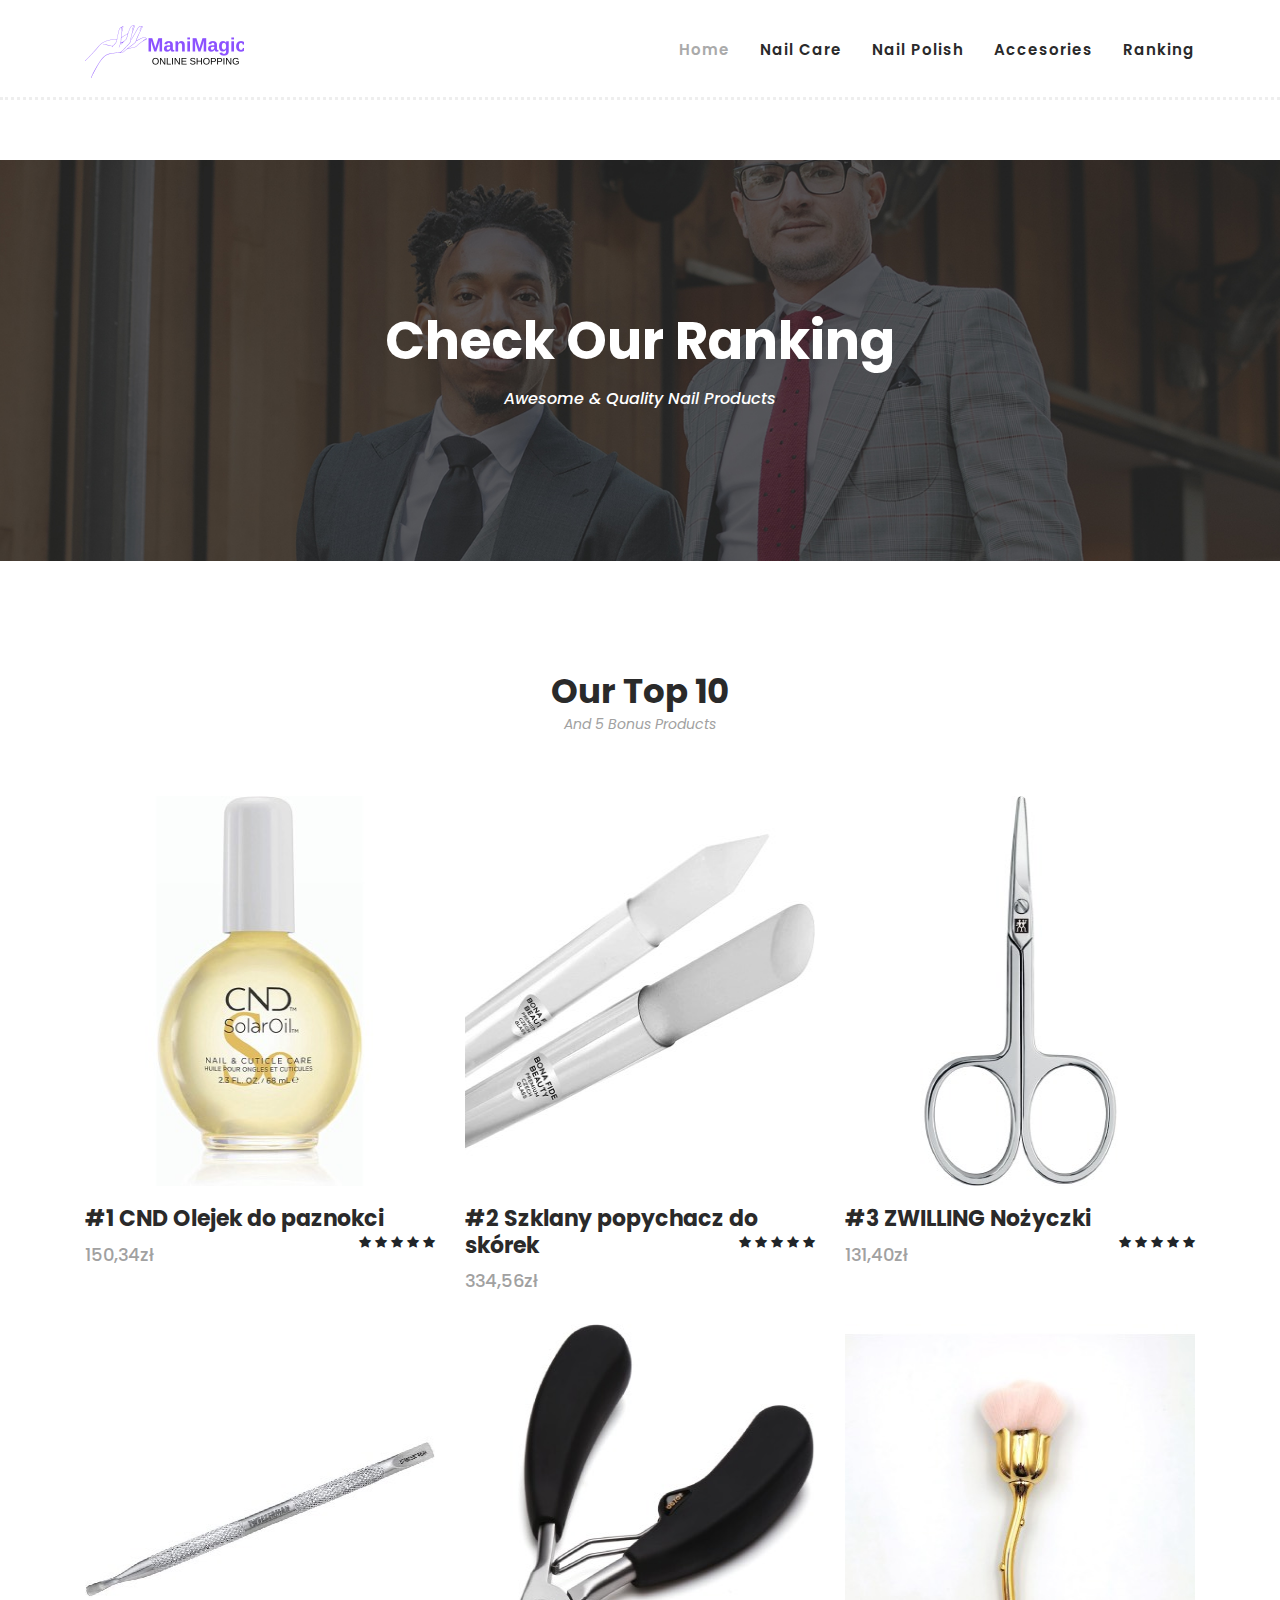
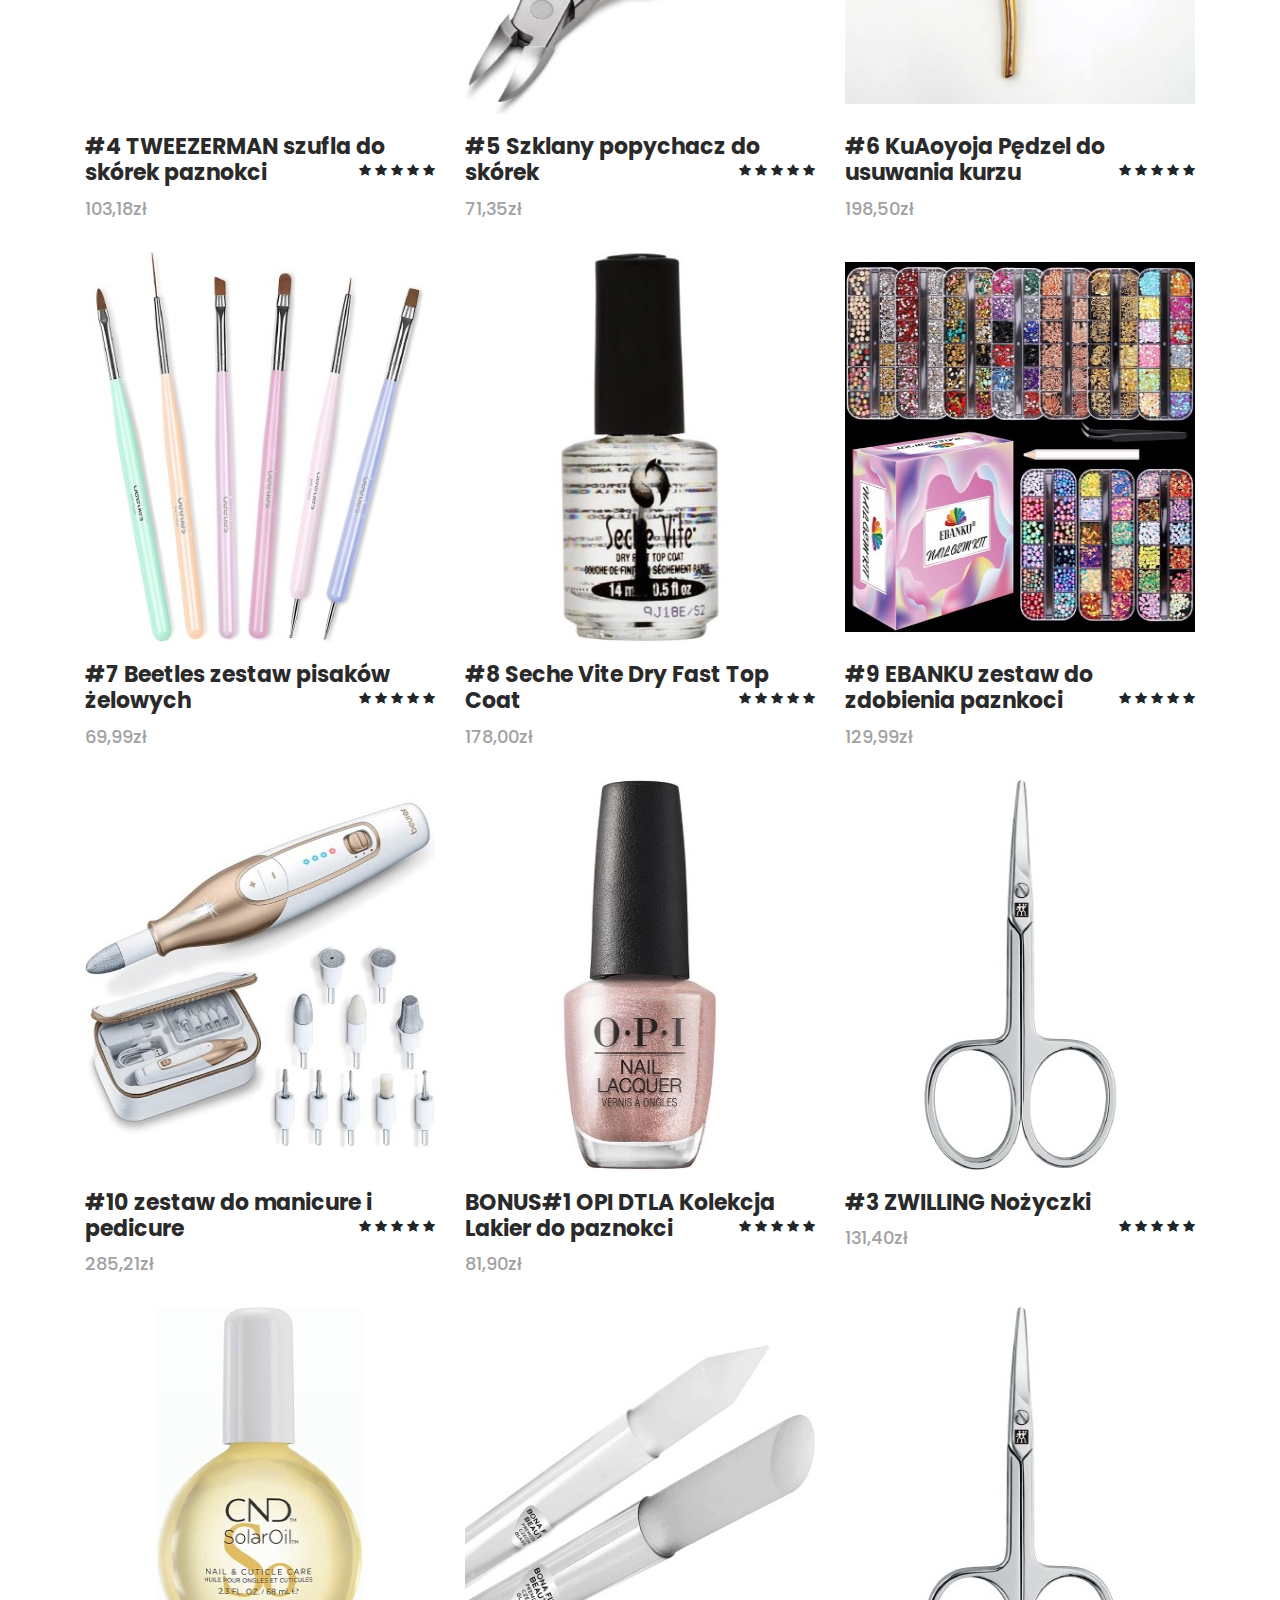
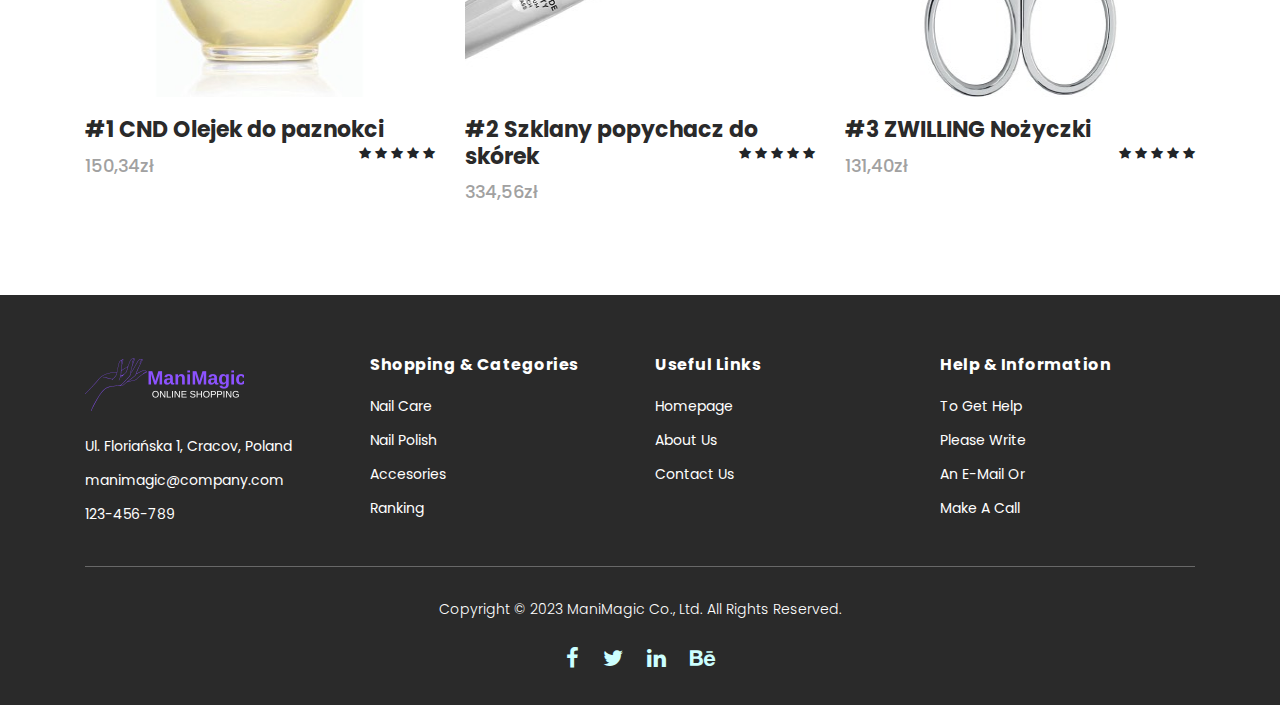
==== strona2/products.html @ 44873905 "stronka" ====
<!DOCTYPE html>
<html lang="en">

  <head>

    <meta charset="utf-8">
    <meta name="viewport" content="width=device-width, initial-scale=1, shrink-to-fit=no">
    <meta name="description" content="">
    <meta name="author" content="">
    <link href="https://fonts.googleapis.com/css?family=Poppins:100,200,300,400,500,600,700,800,900&display=swap" rel="stylesheet">

    <title>Hexashop - Product Listing Page</title>


    <!-- Additional CSS Files -->
    <link rel="stylesheet" type="text/css" href="assets/css/bootstrap.min.css">

    <link rel="stylesheet" type="text/css" href="assets/css/font-awesome.css">

    <link rel="stylesheet" href="assets/css/templatemo-hexashop.css">

    <link rel="stylesheet" href="assets/css/owl-carousel.css">

    <link rel="stylesheet" href="assets/css/lightbox.css">
<!--

TemplateMo 571 Hexashop

https://templatemo.com/tm-571-hexashop

-->
    </head>
    
    <body>
    
    <!-- ***** Preloader Start ***** -->
    <div id="preloader">
        <div class="jumper">
            <div></div>
            <div></div>
            <div></div>
        </div>
    </div>  
    <!-- ***** Preloader End ***** -->
    
    
    <!-- ***** Header Area Start ***** -->
    <header class="header-area header-sticky">
        <div class="container">
            <div class="row">
                <div class="col-12">
                    <nav class="main-nav">
                        <!-- ***** Logo Start ***** -->
                        <a href="index.html" class="logo">
                            <img src="assets/images/logo.png">
                        </a>
                        <!-- ***** Logo End ***** -->
                        <!-- ***** Menu Start ***** -->
                        <ul class="nav">
                            <li class="scroll-to-section"><a href="index.html" class="active">Home</a></li>
                            <li class="scroll-to-section"><a href="index.html">Nail Care</a></li>
                            <li class="scroll-to-section"><a href="index.html">Nail Polish</a></li>
                            <li class="scroll-to-section"><a href="index.html">Accesories</a></li>
                            <li class="scroll-to-section"><a href="#">Ranking</a></li>
                        </ul>        
                        <a class='menu-trigger'>
                            <span>Menu</span>
                        </a>
                        <!-- ***** Menu End ***** -->
                    </nav>
                </div>
            </div>
        </div>
    </header>
    <!-- ***** Header Area End ***** -->

    <!-- ***** Main Banner Area Start ***** -->
    <div class="page-heading" id="top">
        <div class="container">
            <div class="row">
                <div class="col-lg-12">
                    <div class="inner-content">
                        <h2>Check Our Ranking</h2>
                        <span>Awesome &amp; Quality Nail Products</span>
                    </div>
                </div>
            </div>
        </div>
    </div>
    <!-- ***** Main Banner Area End ***** -->


    <!-- ***** Products Area Starts ***** -->
    <section class="section" id="products">
        <div class="container">
            <div class="row">
                <div class="col-lg-12">
                    <div class="section-heading">
                        <h2>Our Top 10</h2>
                        <span>And 5 Bonus Products</span>
                    </div>
                </div>
            </div>
        </div>
        <div class="container">
            <div class="row">
                <div class="col-lg-4">
                    <div class="item">
                        <div class="thumb">
                            <div class="hover-content">
                                <ul>
                                    <li><a href="https://amzn.to/3NPo1HS"><i class="fa fa-shopping-cart"></i></a></li>
                                </ul>
                            </div>
                            <a href="https://amzn.to/3NPo1HS"><img src="assets/images/men-01.jpg" alt="" width="370" height="390"></a>
                        </div>
                        <div class="down-content">
                            <h4>#1 CND Olejek do paznokci</h4>
                            <span>150,34zł</span>
                            <ul class="stars">
                                <br>
                                <li><i class="fa fa-star"></i></li>
                                <li><i class="fa fa-star"></i></li>
                                <li><i class="fa fa-star"></i></li>
                                <li><i class="fa fa-star"></i></li>
                                <li><i class="fa fa-star"></i></li>
                            </ul>
                        </div>
                    </div>
                </div>
                <div class="col-lg-4">
                    <div class="item">
                        <div class="thumb">
                            <div class="hover-content">
                                <ul>
                                    <li><a href="https://amzn.to/46X5diX"><i class="fa fa-shopping-cart"></i></a></li>
                                </ul>
                            </div>
                            <a href="https://amzn.to/46X5diX"><img src="assets/images/men-02.jpg" alt="" width="370" height="390"></a>
                        </div>
                        <div class="down-content">
                            <h4>#2 Szklany popychacz do skórek</h4>
                            <span>334,56zł</span>
                            <ul class="stars">
                                <br>
                                <li><i class="fa fa-star"></i></li>
                                <li><i class="fa fa-star"></i></li>
                                <li><i class="fa fa-star"></i></li>
                                <li><i class="fa fa-star"></i></li>
                                <li><i class="fa fa-star"></i></li>
                            </ul>
                        </div>
                    </div>
                </div>
                <div class="col-lg-4">
                    <div class="item">
                        <div class="thumb">
                            <div class="hover-content">
                                <ul>
                                    <li><a href="https://amzn.to/46NyZGN"><i class="fa fa-shopping-cart"></i></a></li>
                                </ul>
                            </div>
                            <a href="https://amzn.to/46NyZGN"><img src="assets/images/men-03.jpg" alt="" width="370" height="390"></a>
                        </div>
                        <div class="down-content">
                            <h4>#3 ZWILLING Nożyczki</h4>
                            <span>131,40zł</span>
                            <ul class="stars">
                                <br>
                                <li><i class="fa fa-star"></i></li>
                                <li><i class="fa fa-star"></i></li>
                                <li><i class="fa fa-star"></i></li>
                                <li><i class="fa fa-star"></i></li>
                                <li><i class="fa fa-star"></i></li>
                            </ul>
                        </div>
                    </div>
                </div>
                <div class="col-lg-4">
                    <div class="item">
                        <div class="thumb">
                            <div class="hover-content">
                                <ul>
                                    <li><a href="https://amzn.to/3Q0i8ua"><i class="fa fa-shopping-cart"></i></a></li>
                                </ul>
                            </div>
                            <a href="https://amzn.to/3Q0i8ua"><img src="assets/images/women-01.jpg" alt="" width="370" height="390"></a>
                        </div>
                        <div class="down-content">
                            <h4>#4 TWEEZERMAN szufla do skórek paznokci</h4>
                            <span>103,18zł</span>
                            <ul class="stars">
                                <br>
                                <li><i class="fa fa-star"></i></li>
                                <li><i class="fa fa-star"></i></li>
                                <li><i class="fa fa-star"></i></li>
                                <li><i class="fa fa-star"></i></li>
                                <li><i class="fa fa-star"></i></li>
                            </ul>
                        </div>
                    </div>
                </div>
                <div class="col-lg-4">
                    <div class="item">
                        <div class="thumb">
                            <div class="hover-content">
                                <ul>
                                    <li><a href="https://amzn.to/3NRR2CW"><i class="fa fa-shopping-cart"></i></a></li>
                                </ul>
                            </div>
                            <a href="https://amzn.to/3NRR2CW"><img src="assets/images/women-02.jpg" alt="" width="370" height="390"></a>
                        </div>
                        <div class="down-content">
                            <h4>#5 Szklany popychacz do skórek</h4>
                            <span>71,35zł</span>
                            <ul class="stars">
                                <br>
                                <li><i class="fa fa-star"></i></li>
                                <li><i class="fa fa-star"></i></li>
                                <li><i class="fa fa-star"></i></li>
                                <li><i class="fa fa-star"></i></li>
                                <li><i class="fa fa-star"></i></li>
                            </ul>
                        </div>
                    </div>
                </div>
                <div class="col-lg-4">
                    <div class="item">
                        <div class="thumb">
                            <div class="hover-content">
                                <ul>
                                    <li><a href="https://amzn.to/3Q2j5T4"><i class="fa fa-shopping-cart"></i></a></li>
                                </ul>
                            </div>
                            <a href="https://amzn.to/3Q2j5T4"><img src="assets/images/women-03.jpg" alt="" width="370" height="390"></a>
                        </div>
                        <div class="down-content">
                            <h4>#6 KuAoyoja Pędzel do usuwania kurzu</h4>
                            <span>198,50zł</span>
                            <ul class="stars">
                                <br>
                                <li><i class="fa fa-star"></i></li>
                                <li><i class="fa fa-star"></i></li>
                                <li><i class="fa fa-star"></i></li>
                                <li><i class="fa fa-star"></i></li>
                                <li><i class="fa fa-star"></i></li>
                            </ul>
                        </div>
                    </div>
                </div>
                <div class="col-lg-4">
                    <div class="item">
                        <div class="thumb">
                            <div class="hover-content">
                                <ul>
                                    <li><a href="https://amzn.to/44we0GH"><i class="fa fa-shopping-cart"></i></a></li>
                                </ul>
                            </div>
                            <a href="https://amzn.to/44we0GH"><img src="assets/images/kid-01.jpg" alt="" width="370" height="390"></a>
                        </div>
                        <div class="down-content">
                            <h4>#7 Beetles zestaw pisaków żelowych</h4>
                            <span>69,99zł</span>
                            <ul class="stars">
                                <br>
                                <li><i class="fa fa-star"></i></li>
                                <li><i class="fa fa-star"></i></li>
                                <li><i class="fa fa-star"></i></li>
                                <li><i class="fa fa-star"></i></li>
                                <li><i class="fa fa-star"></i></li>
                            </ul>
                        </div>
                    </div>
                </div>
                <div class="col-lg-4">
                    <div class="item">
                        <div class="thumb">
                            <div class="hover-content">
                                <ul>
                                    <li><a href="https://amzn.to/3pSN6tM"><i class="fa fa-shopping-cart"></i></a></li>
                                </ul>
                            </div>
                            <a href="https://amzn.to/3pSN6tM"><img src="assets/images/kid-02.jpg" alt="" width="370" height="390"></a>
                        </div>
                        <div class="down-content">
                            <h4>#8 Seche Vite Dry Fast Top Coat</h4>
                            <span>178,00zł</span>
                            <ul class="stars">
                                <br>
                                <li><i class="fa fa-star"></i></li>
                                <li><i class="fa fa-star"></i></li>
                                <li><i class="fa fa-star"></i></li>
                                <li><i class="fa fa-star"></i></li>
                                <li><i class="fa fa-star"></i></li>
                            </ul>
                        </div>
                    </div>
                </div>
                <div class="col-lg-4">
                    <div class="item">
                        <div class="thumb">
                            <div class="hover-content">
                                <ul>
                                    <li><a href="https://amzn.to/44GGDkm"><i class="fa fa-shopping-cart"></i></a></li>
                                </ul>
                            </div>
                            <a href="https://amzn.to/44GGDkm"><img src="assets/images/kid-03.jpg" alt="" width="370" height="390"></a>
                        </div>
                        <div class="down-content">
                            <h4>#9 EBANKU zestaw do zdobienia paznkoci</h4>
                            <span>129,99zł</span>
                            <ul class="stars">
                                <br>
                                <li><i class="fa fa-star"></i></li>
                                <li><i class="fa fa-star"></i></li>
                                <li><i class="fa fa-star"></i></li>
                                <li><i class="fa fa-star"></i></li>
                                <li><i class="fa fa-star"></i></li>
                            </ul>
                        </div>
                    </div>
                </div>
                <div class="col-lg-4">
                    <div class="item">
                        <div class="thumb">
                            <div class="hover-content">
                                <ul>
                                    <li><a href="https://amzn.to/3rD6one"><i class="fa fa-shopping-cart"></i></a></li>
                                </ul>
                            </div>
                            <a href="https://amzn.to/3rD6one"><img src="assets/images/men-04.jpg" alt="" width="370" height="390"></a>
                        </div>
                        <div class="down-content">
                            <h4>#10 zestaw do manicure i pedicure</h4>
                            <span>285,21zł</span>
                            <ul class="stars">
                                <br>
                                <li><i class="fa fa-star"></i></li>
                                <li><i class="fa fa-star"></i></li>
                                <li><i class="fa fa-star"></i></li>
                                <li><i class="fa fa-star"></i></li>
                                <li><i class="fa fa-star"></i></li>
                            </ul>
                        </div>
                    </div>
                </div>
                <div class="col-lg-4">
                    <div class="item">
                        <div class="thumb">
                            <div class="hover-content">
                                <ul>
                                    <li><a href="https://amzn.to/46X5diX"><i class="fa fa-shopping-cart"></i></a></li>
                                </ul>
                            </div>
                            <a href="https://amzn.to/46X5diX"><img src="assets/images/woman-04.jpg" alt="" width="370" height="390"></a>
                        </div>
                        <div class="down-content">
                            <h4>BONUS#1 OPI DTLA Kolekcja Lakier do paznokci</h4>
                            <span>81,90zł</span>
                            <ul class="stars">
                                <br>
                                <li><i class="fa fa-star"></i></li>
                                <li><i class="fa fa-star"></i></li>
                                <li><i class="fa fa-star"></i></li>
                                <li><i class="fa fa-star"></i></li>
                                <li><i class="fa fa-star"></i></li>
                            </ul>
                        </div>
                    </div>
                </div>
                <div class="col-lg-4">
                    <div class="item">
                        <div class="thumb">
                            <div class="hover-content">
                                <ul>
                                    <li><a href="https://amzn.to/46NyZGN"><i class="fa fa-shopping-cart"></i></a></li>
                                </ul>
                            </div>
                            <a href="https://amzn.to/46NyZGN"><img src="assets/images/men-03.jpg" alt="" width="370" height="390"></a>
                        </div>
                        <div class="down-content">
                            <h4>#3 ZWILLING Nożyczki</h4>
                            <span>131,40zł</span>
                            <ul class="stars">
                                <br>
                                <li><i class="fa fa-star"></i></li>
                                <li><i class="fa fa-star"></i></li>
                                <li><i class="fa fa-star"></i></li>
                                <li><i class="fa fa-star"></i></li>
                                <li><i class="fa fa-star"></i></li>
                            </ul>
                        </div>
                    </div>
                </div>
                <div class="col-lg-4">
                    <div class="item">
                        <div class="thumb">
                            <div class="hover-content">
                                <ul>
                                    <li><a href="https://amzn.to/3NPo1HS"><i class="fa fa-shopping-cart"></i></a></li>
                                </ul>
                            </div>
                            <a href="https://amzn.to/3NPo1HS"><img src="assets/images/men-01.jpg" alt="" width="370" height="390"></a>
                        </div>
                        <div class="down-content">
                            <h4>#1 CND Olejek do paznokci</h4>
                            <span>150,34zł</span>
                            <ul class="stars">
                                <br>
                                <li><i class="fa fa-star"></i></li>
                                <li><i class="fa fa-star"></i></li>
                                <li><i class="fa fa-star"></i></li>
                                <li><i class="fa fa-star"></i></li>
                                <li><i class="fa fa-star"></i></li>
                            </ul>
                        </div>
                    </div>
                </div>
                <div class="col-lg-4">
                    <div class="item">
                        <div class="thumb">
                            <div class="hover-content">
                                <ul>
                                    <li><a href="https://amzn.to/46X5diX"><i class="fa fa-shopping-cart"></i></a></li>
                                </ul>
                            </div>
                            <a href="https://amzn.to/46X5diX"><img src="assets/images/men-02.jpg" alt="" width="370" height="390"></a>
                        </div>
                        <div class="down-content">
                            <h4>#2 Szklany popychacz do skórek</h4>
                            <span>334,56zł</span>
                            <ul class="stars">
                                <br>
                                <li><i class="fa fa-star"></i></li>
                                <li><i class="fa fa-star"></i></li>
                                <li><i class="fa fa-star"></i></li>
                                <li><i class="fa fa-star"></i></li>
                                <li><i class="fa fa-star"></i></li>
                            </ul>
                        </div>
                    </div>
                </div>
                <div class="col-lg-4">
                    <div class="item">
                        <div class="thumb">
                            <div class="hover-content">
                                <ul>
                                    <li><a href="https://amzn.to/46NyZGN"><i class="fa fa-shopping-cart"></i></a></li>
                                </ul>
                            </div>
                            <a href="https://amzn.to/46NyZGN"><img src="assets/images/men-03.jpg" alt="" width="370" height="390"></a>
                        </div>
                        <div class="down-content">
                            <h4>#3 ZWILLING Nożyczki</h4>
                            <span>131,40zł</span>
                            <ul class="stars">
                                <br>
                                <li><i class="fa fa-star"></i></li>
                                <li><i class="fa fa-star"></i></li>
                                <li><i class="fa fa-star"></i></li>
                                <li><i class="fa fa-star"></i></li>
                                <li><i class="fa fa-star"></i></li>
                            </ul>
                        </div>
                    </div>
                </div>
            </div>
        </div>
    </section>
    <!-- ***** Products Area Ends ***** -->
    
    <!-- ***** Footer Start ***** -->
    <footer>
        <div class="container" id="footer">
            <div class="row">
                <div class="col-lg-3">
                    <div class="first-item">
                        <div class="logo">
                            <img src="assets/images/logo-black.png" alt="hexashop ecommerce templatemo">
                        </div>
                        <ul>
                            <li><a href="#footer">Ul. Floriańska 1, Cracov, Poland</a></li>
                            <li><a href="#footer">manimagic@company.com</a></li>
                            <li><a href="#footer">123-456-789</a></li>
                        </ul>
                    </div>
                </div>
                <div class="col-lg-3">
                    <h4>Shopping &amp; Categories</h4>
                    <ul>
                        <li><a href="index.html">Nail Care</a></li>
                        <li><a href="index.html">Nail Polish</a></li>
                        <li><a href="index.html">Accesories</a></li>
                        <li><a href="#top">Ranking</a></li>
                    </ul>
                </div>
                <div class="col-lg-3">
                    <h4>Useful Links</h4>
                    <ul>
                        <li><a href="index.html">Homepage</a></li>
                        <li><a href="index.html">About Us</a></li>
                        <li><a href="#footer">Contact Us</a></li>
                    </ul>
                </div>
                <div class="col-lg-3">
                    <h4>Help &amp; Information</h4>
                    <ul>
                        <li><a href="#footer">To Get Help</a></li>
                        <li><a href="#footer">Please Write</a></li>
                        <li><a href="#footer">An E-Mail Or</a></li>
                        <li><a href="#footer">Make A Call</a></li>
                    </ul>
                </div>
                <div class="col-lg-12">
                    <div class="under-footer">
                        <p>Copyright © 2023 ManiMagic Co., Ltd. All Rights Reserved.                
                        <ul>
                            <li><a href="#"><i class="fa fa-facebook"></i></a></li>
                            <li><a href="#"><i class="fa fa-twitter"></i></a></li>
                            <li><a href="#"><i class="fa fa-linkedin"></i></a></li>
                            <li><a href="#"><i class="fa fa-behance"></i></a></li>
                        </ul>
                    </div>
                </div>
            </div>
        </div>
    </footer>
    

    <!-- jQuery -->
    <script src="assets/js/jquery-2.1.0.min.js"></script>

    <!-- Bootstrap -->
    <script src="assets/js/popper.js"></script>
    <script src="assets/js/bootstrap.min.js"></script>

    <!-- Plugins -->
    <script src="assets/js/owl-carousel.js"></script>
    <script src="assets/js/accordions.js"></script>
    <script src="assets/js/datepicker.js"></script>
    <script src="assets/js/scrollreveal.min.js"></script>
    <script src="assets/js/waypoints.min.js"></script>
    <script src="assets/js/jquery.counterup.min.js"></script>
    <script src="assets/js/imgfix.min.js"></script> 
    <script src="assets/js/slick.js"></script> 
    <script src="assets/js/lightbox.js"></script> 
    <script src="assets/js/isotope.js"></script> 
    
    <!-- Global Init -->
    <script src="assets/js/custom.js"></script>

    <script>

        $(function() {
            var selectedClass = "";
            $("p").click(function(){
            selectedClass = $(this).attr("data-rel");
            $("#portfolio").fadeTo(50, 0.1);
                $("#portfolio div").not("."+selectedClass).fadeOut();
            setTimeout(function() {
              $("."+selectedClass).fadeIn();
              $("#portfolio").fadeTo(50, 1);
            }, 500);
                
            });
        });

    </script>

  </body>

</html>
---- strona2/assets/css/templatemo-hexashop.css ----
/*

TemplateMo 571 Hexashop

https://templatemo.com/tm-571-hexashop

*/

/* ---------------------------------------------
Table of contents
------------------------------------------------
01. font & reset css
02. reset
03. global styles
04. header
05. banner
06. features
07. testimonials
08. contact
09. footer
10. preloader
11. search
12. portfolio

--------------------------------------------- */
/* 
---------------------------------------------
font & reset css
--------------------------------------------- 
*/
@import url("https://fonts.googleapis.com/css?family=Poppins:100,200,300,400,500,600,700,800,900");
/* 
---------------------------------------------
reset
--------------------------------------------- 
*/
html, body, div, span, applet, object, iframe, h1, h2, h3, h4, h5, h6, p, blockquote, div
pre, a, abbr, acronym, address, big, cite, code, del, dfn, em, font, img, ins, kbd, q,
s, samp, small, strike, strong, sub, sup, tt, var, b, u, i, center, dl, dt, dd, ol, ul, li,
figure, header, nav, section, article, aside, footer, figcaption {
  margin: 0;
  padding: 0;
  border: 0;
  outline: 0;
}

.clearfix:after {
  content: ".";
  display: block;
  clear: both;
  visibility: hidden;
  line-height: 0;
  height: 0;
}

.clearfix {
  display: inline-block;
}

html[xmlns] .clearfix {
  display: block;
}

* html .clearfix {
  height: 1%;
}

ul, li {
  padding: 0;
  margin: 0;
  list-style: none;
}

header, nav, section, article, aside, footer, hgroup {
  display: block;
}

* {
  box-sizing: border-box;
}

html, body {
  font-family: 'Poppins', sans-serif;
  font-weight: 400;
  background-color: #fff;
  font-size: 16px;
  -ms-text-size-adjust: 100%;
  -webkit-font-smoothing: antialiased;
  -moz-osx-font-smoothing: grayscale;
}

a {
  text-decoration: none !important;
}

h1, h2, h3, h4, h5, h6 {
  margin-top: 0px;
  margin-bottom: 0px;
}

ul {
  margin-bottom: 0px;
}

p {
  font-size: 14px;
  line-height: 25px;
  color: #2a2a2a;
}

/* 
---------------------------------------------
global styles
--------------------------------------------- 
*/
html,
body {
  background: #fff;
  font-family: 'Poppins', sans-serif;
}

::selection {
  background: #2a2a2a;
  color: #fff;
}

::-moz-selection {
  background: #2a2a2a;
  color: #fff;
}

@media (max-width: 991px) {
  html, body {
    overflow-x: hidden;
  }
  .mobile-top-fix {
    margin-top: 30px;
    margin-bottom: 0px;
  }
  .mobile-bottom-fix {
    margin-bottom: 30px;
  }
  .mobile-bottom-fix-big {
    margin-bottom: 60px;
  }
}

.main-border-button a {
  font-size: 13px;
  color: #fff;
  border: 1px solid #fff;
  padding: 12px 25px;
  display: inline-block;
  font-weight: 500;
  transition: all .3s;
}

.main-border-button a:hover {
  background-color: #fff;
  color: #2a2a2a;
}

.main-white-button a {
  font-size: 13px;
  color: #2a2a2a;
  background-color: #fff;
  padding: 12px 25px;
  display: inline-block;
  border-radius: 3px;
  font-weight: 600;
  transition: all .3s;
}

.main-white-button a:hover {
  opacity: 0.9;
}

.main-text-button a {
  font-size: 13px;
  color: #fff;
  font-weight: 600;
  transition: all .3s;
}

.main-text-button a:hover {
  opacity: 0.9;
}

.section-heading h2 {
  font-size: 34px;
  font-weight: 700;
  color: #2a2a2a;
}

.section-heading span {
  font-size: 14px;
  color: #a1a1a1;
  font-style: italic;
  font-weight: 400;
}



/* 
---------------------------------------------
header
--------------------------------------------- 
*/

.background-header {
  border-bottom: none !important;
  background-color: #fff;
  height: 80px!important;
  position: fixed!important;
  top: 0px;
  left: 0px;
  right: 0px;
  box-shadow: 0px 0px 10px rgba(0,0,0,0.15)!important;
}

.background-header .logo,
.background-header .main-nav .nav li a {
  color: #1e1e1e!important;
}

.background-header .main-nav .nav li:hover a {
  color: #2a2a2a!important;
}

.background-header .nav li a.active {
  color: #2a2a2a!important;
}

.header-area {
  border-bottom: 3px dotted #eee;
  box-shadow: none;
  background-color: #fff;
  position: absolute;
  top: 0px;
  left: 0px;
  right: 0px;
  z-index: 100;
  height: 100px;
  -webkit-transition: all .5s ease 0s;
  -moz-transition: all .5s ease 0s;
  -o-transition: all .5s ease 0s;
  transition: all .5s ease 0s;
}

.header-area .main-nav {
  min-height: 80px;
  background: transparent;
}

.header-area .main-nav .logo {
  line-height: 100px;
  color: #fff;
  font-size: 28px;
  font-weight: 700;
  text-transform: uppercase;
  letter-spacing: 2px;
  float: left;
  -webkit-transition: all 0.3s ease 0s;
  -moz-transition: all 0.3s ease 0s;
  -o-transition: all 0.3s ease 0s;
  transition: all 0.3s ease 0s;
}

.background-header .main-nav .logo {
  line-height: 75px;
}

.background-header .nav {
  margin-top: 20px !important;
}

.header-area .main-nav .nav {
  float: right;
  margin-top: 30px;
  margin-right: 0px;
  background-color: transparent;
  -webkit-transition: all 0.3s ease 0s;
  -moz-transition: all 0.3s ease 0s;
  -o-transition: all 0.3s ease 0s;
  transition: all 0.3s ease 0s;
  position: relative;
  z-index: 999;
}

.header-area .main-nav .nav li {
  padding-left: 15px;
  padding-right: 15px;
}

.header-area .main-nav .nav li:last-child {
  padding-right: 0px;
}

.header-area .main-nav .nav li a {
  display: block;
  font-weight: 600;
  font-size: 15px;
  color: #2a2a2a;
  text-transform: capitalize;
  -webkit-transition: all 0.3s ease 0s;
  -moz-transition: all 0.3s ease 0s;
  -o-transition: all 0.3s ease 0s;
  transition: all 0.3s ease 0s;
  height: 40px;
  line-height: 40px;
  border: transparent;
  letter-spacing: 1px;
}

.header-area .main-nav .nav li a {
  color: #2a2a2a;
}

.header-area .main-nav .nav li:hover a,
.header-area .main-nav .nav li a.active {
  color: #aaa!important;
}

.background-header .main-nav .nav li:hover a,
.background-header .main-nav .nav li a.active {
  color: #aaa!important;
  opacity: 1;
}

.header-area .main-nav .nav li.submenu {
  position: relative;
  padding-right: 30px;
}

.header-area .main-nav .nav li.submenu:after {
  font-family: FontAwesome;
  content: "\f107";
  font-size: 12px;
  color: #2a2a2a;
  position: absolute;
  right: 18px;
  top: 12px;
}

.background-header .main-nav .nav li.submenu:after {
  color: #2a2a2a;
}

.header-area .main-nav .nav li.submenu ul {
  position: absolute;
  width: 200px;
  box-shadow: 0 2px 28px 0 rgba(0, 0, 0, 0.06);
  overflow: hidden;
  top: 50px;
  opacity: 0;
  transform: translateY(+2em);
  visibility: hidden;
  z-index: -1;
  transition: all 0.3s ease-in-out 0s, visibility 0s linear 0.3s, z-index 0s linear 0.01s;
}

.header-area .main-nav .nav li.submenu ul li {
  margin-left: 0px;
  padding-left: 0px;
  padding-right: 0px;
}

.header-area .main-nav .nav li.submenu ul li a {
  opacity: 1;
  display: block;
  background: #f7f7f7;
  color: #2a2a2a!important;
  padding-left: 20px;
  height: 40px;
  line-height: 40px;
  -webkit-transition: all 0.3s ease 0s;
  -moz-transition: all 0.3s ease 0s;
  -o-transition: all 0.3s ease 0s;
  transition: all 0.3s ease 0s;
  position: relative;
  font-size: 13px;
  font-weight: 400;
  border-bottom: 1px solid #eee;
}

.header-area .main-nav .nav li.submenu ul li a:hover {
  background: #fff;
  color: #aaa!important;
  padding-left: 25px;
}

.header-area .main-nav .nav li.submenu ul li a:hover:before {
  width: 3px;
}

.header-area .main-nav .nav li.submenu:hover ul {
  visibility: visible;
  opacity: 1;
  z-index: 1;
  transform: translateY(0%);
  transition-delay: 0s, 0s, 0.3s;
}

.header-area .main-nav .menu-trigger {
  cursor: pointer;
  display: block;
  position: absolute;
  top: 33px;
  width: 32px;
  height: 40px;
  text-indent: -9999em;
  z-index: 99;
  right: 40px;
  display: none;
}

.background-header .main-nav .menu-trigger {
  top: 23px;
}

.header-area .main-nav .menu-trigger span,
.header-area .main-nav .menu-trigger span:before,
.header-area .main-nav .menu-trigger span:after {
  -moz-transition: all 0.4s;
  -o-transition: all 0.4s;
  -webkit-transition: all 0.4s;
  transition: all 0.4s;
  background-color: #1e1e1e;
  display: block;
  position: absolute;
  width: 30px;
  height: 2px;
  left: 0;
}

.background-header .main-nav .menu-trigger span,
.background-header .main-nav .menu-trigger span:before,
.background-header .main-nav .menu-trigger span:after {
  background-color: #1e1e1e;
}

.header-area .main-nav .menu-trigger span:before,
.header-area .main-nav .menu-trigger span:after {
  -moz-transition: all 0.4s;
  -o-transition: all 0.4s;
  -webkit-transition: all 0.4s;
  transition: all 0.4s;
  background-color: #1e1e1e;
  display: block;
  position: absolute;
  width: 30px;
  height: 2px;
  left: 0;
  width: 75%;
}

.background-header .main-nav .menu-trigger span:before,
.background-header .main-nav .menu-trigger span:after {
  background-color: #1e1e1e;
}

.header-area .main-nav .menu-trigger span:before,
.header-area .main-nav .menu-trigger span:after {
  content: "";
}

.header-area .main-nav .menu-trigger span {
  top: 16px;
}

.header-area .main-nav .menu-trigger span:before {
  -moz-transform-origin: 33% 100%;
  -ms-transform-origin: 33% 100%;
  -webkit-transform-origin: 33% 100%;
  transform-origin: 33% 100%;
  top: -10px;
  z-index: 10;
}

.header-area .main-nav .menu-trigger span:after {
  -moz-transform-origin: 33% 0;
  -ms-transform-origin: 33% 0;
  -webkit-transform-origin: 33% 0;
  transform-origin: 33% 0;
  top: 10px;
}

.header-area .main-nav .menu-trigger.active span,
.header-area .main-nav .menu-trigger.active span:before,
.header-area .main-nav .menu-trigger.active span:after {
  background-color: transparent;
  width: 100%;
}

.header-area .main-nav .menu-trigger.active span:before {
  -moz-transform: translateY(6px) translateX(1px) rotate(45deg);
  -ms-transform: translateY(6px) translateX(1px) rotate(45deg);
  -webkit-transform: translateY(6px) translateX(1px) rotate(45deg);
  transform: translateY(6px) translateX(1px) rotate(45deg);
  background-color: #1e1e1e;
}

.background-header .main-nav .menu-trigger.active span:before {
  background-color: #1e1e1e;
}

.header-area .main-nav .menu-trigger.active span:after {
  -moz-transform: translateY(-6px) translateX(1px) rotate(-45deg);
  -ms-transform: translateY(-6px) translateX(1px) rotate(-45deg);
  -webkit-transform: translateY(-6px) translateX(1px) rotate(-45deg);
  transform: translateY(-6px) translateX(1px) rotate(-45deg);
  background-color: #1e1e1e;
}

.background-header .main-nav .menu-trigger.active span:after {
  background-color: #1e1e1e;
}

.header-area.header-sticky {
  min-height: 80px;
}

.header-area .nav {
  margin-top: 30px;
}

.header-area.header-sticky .nav li a.active {
  color: #aaa;
}

@media (max-width: 1200px) {
  .header-area .main-nav .nav li {
    padding-left: 12px;
    padding-right: 12px;
  }
  .header-area .main-nav:before {
    display: none;
  }
}

@media (max-width: 767px) {
  .header-area .main-nav .logo {
    color: #1e1e1e;
  }
  .header-area.header-sticky .nav li a:hover,
  .header-area.header-sticky .nav li a.active {
    color: #aaa!important;
    opacity: 1;
  }
  .header-area.header-sticky .nav li.search-icon a {
    width: 100%;
  }
  .header-area {
    background-color: #f7f7f7;
    padding: 0px 15px;
    height: 100px;
    box-shadow: none;
    text-align: center;
  }
  .header-area .container {
    padding: 0px;
  }
  .header-area .logo {
    margin-left: 30px;
  }
  .header-area .menu-trigger {
    display: block !important;
  }
  .header-area .main-nav {
    overflow: hidden;
  }
  .header-area .main-nav .nav {
    float: none;
    width: 100%;
    display: none;
    -webkit-transition: all 0s ease 0s;
    -moz-transition: all 0s ease 0s;
    -o-transition: all 0s ease 0s;
    transition: all 0s ease 0s;
    margin-left: 0px;
  }
  .header-area .main-nav .nav li:first-child {
    border-top: 1px solid #eee;
  }
  .header-area.header-sticky .nav {
    margin-top: 100px !important;
  }
  .header-area .main-nav .nav li {
    width: 100%;
    background: #fff;
    border-bottom: 1px solid #eee;
    padding-left: 0px !important;
    padding-right: 0px !important;
  }
  .header-area .main-nav .nav li a {
    height: 50px !important;
    line-height: 50px !important;
    padding: 0px !important;
    border: none !important;
    background: #f7f7f7 !important;
    color: #191a20 !important;
  }
  .header-area .main-nav .nav li a:hover {
    background: #eee !important;
    color: #aaa!important;
  }
  .header-area .main-nav .nav li.submenu ul {
    position: relative;
    visibility: inherit;
    opacity: 1;
    z-index: 1;
    transform: translateY(0%);
    transition-delay: 0s, 0s, 0.3s;
    top: 0px;
    width: 100%;
    box-shadow: none;
    height: 0px;
  }
  .header-area .main-nav .nav li.submenu ul li a {
    font-size: 12px;
    font-weight: 400;
  }
  .header-area .main-nav .nav li.submenu ul li a:hover:before {
    width: 0px;
  }
  .header-area .main-nav .nav li.submenu ul.active {
    height: auto !important;
  }
  .header-area .main-nav .nav li.submenu:after {
    color: #3B566E;
    right: 25px;
    font-size: 14px;
    top: 15px;
  }
  .header-area .main-nav .nav li.submenu:hover ul, .header-area .main-nav .nav li.submenu:focus ul {
    height: 0px;
  }
}

@media (min-width: 767px) {
  .header-area .main-nav .nav {
    display: flex !important;
  }
}


/* 
---------------------------------------------
banner
--------------------------------------------- 
*/

.main-banner {
  border-bottom: 3px dotted #eee;
  padding-top: 160px;
  padding-bottom: 30px;
}

.main-banner .left-content .thumb img {
  width: 100%;
  overflow: hidden;
}

.main-banner .left-content .inner-content {
  position: absolute;
  left: 100px;
  top: 50%;
  transform: translateY(-50%);
}

.main-banner .left-content .inner-content h4 {
  color: #fff;
  margin-top: -10px;
  font-size: 52px;
  font-weight: 700;
  margin-bottom: 20px;
}

.main-banner .left-content .inner-content span {
  font-size: 16px;
  color: #fff;
  font-weight: 400;
  font-style: italic;
  display: block;
  margin-bottom: 30px;
}

.main-banner .right-content .right-first-image {
  margin-bottom: 28.5px;
}

.main-banner .right-content .right-first-image .thumb {
  position: relative;
  text-align: center;
}

.main-banner .right-content .right-first-image .thumb img {
  width: 100%;
  overflow: hidden;
}

.main-banner .right-content .right-first-image .thumb .inner-content {
  position: absolute;
  top: 50%;
  transform: translateY(-50%);
  width: 100%;
  text-align: center;
}

.main-banner .right-content .right-first-image .thumb .inner-content h4 {
  color: #fff;
  font-size: 24px;
  font-weight: 700;
  margin-bottom: 15px;
}

.main-banner .right-content .right-first-image .thumb .inner-content span {
  font-size: 16px;
  color: #fff;
  font-style: italic;
}

.main-banner .right-content .right-first-image .thumb .hover-content {
  position: absolute;
  top: 15px;
  right: 15px;
  left: 15px;
  bottom: 15px;
  text-align: center;
  background-color: rgba(42,42,42,.97);
  opacity: 0;
  visibility: hidden;
  transition: all 0.5s;
}

.main-banner .right-content .right-first-image .thumb:hover .hover-content {
  opacity: 1;
  visibility: visible;
}

.main-banner .right-content .right-first-image .thumb .hover-content .inner {
  position: absolute;
  top: 50%;
  left: 50%;
  transform: translate(-50%, -50%);
  width: 100%;
}

.main-banner .right-content .right-first-image .thumb .hover-content h4 {
  color: #fff;
  font-size: 24px;
  font-weight: 700;
  margin-bottom: 15px;
}

.main-banner .right-content .right-first-image .thumb .hover-content p {
  color: #fff;
  padding: 0px 20px;
  margin-bottom: 20px;
}



/*
---------------------------------------------
Men
---------------------------------------------
*/

#men {
  padding-top: 90px;
  padding-bottom: 90px;
  border-bottom: 3px dotted #eee;
}

#men .section-heading {
  margin-bottom: 60px;
}

#men .item .down-content {
  padding-top: 30px;
  position: relative;
  z-index: 3;
  background-color: #fff;
}

#men .item .down-content h4 {
  font-size: 22px;
  color: #2a2a2a;
  font-weight: 700;
  margin-bottom: 8px;
}

#men .item .down-content span {
  font-size: 18px;
  color: #a1a1a1;
  font-weight: 500;
  display: block;
}

#men .item .down-content ul.stars {
  position: absolute;
  right: 0;
  top: 30px;
}

#men .item .down-content ul.stars li {
  display: inline;
  font-size: 13px;
}

#men .item .thumb .hover-content {
  position: absolute;
  z-index: 2;
  text-align: center;
  bottom: -60px;
  width: 100%;
  opacity: 0;
  visibility: hidden;
  transition: all .5s;
}

#men .item .thumb:hover .hover-content {
  bottom: 30px;
  opacity: 1;
  visibility: visible;
}

#men .item .thumb {
  position: relative;
}

#men .item .thumb .hover-content ul li {
  display: inline;
  margin: 0px 10px;
}

#men .item .thumb .hover-content ul li a {
  width: 50px;
  height: 50px;
  text-align: center;
  line-height: 50px;
  display: inline-block;
  color: #2a2a2a;
  background-color: #fff;
}


#men .owl-nav {
  text-align: center;
  position: absolute;
  width: 100%;
  top: 40%;
  transform: translateY(-25px);
}

#men .owl-dots {
  display: none;
}
    
#men .owl-nav .owl-prev{
  position: absolute;
  left: -80px;
  outline: none;
}

#men .owl-nav .owl-prev span,
#men .owl-nav .owl-next span {
  opacity: 0;
}

#men .owl-nav .owl-prev:before {
  display: inline-block;
  font-family: 'FontAwesome';
  color: #2a2a2a;
  font-size: 25px;
  font-weight: 700;
  content: '\f104';
  width: 50px;
  height: 50px;
  background-color: transparent;
  line-height: 48px;
  border :1px solid #2a2a2a;
}

#men .owl-nav .owl-prev {
  opacity: 0.75;
  transition: all .5s;
}

#men .owl-nav .owl-prev:hover {
  opacity: 1;
}

#men .owl-nav .owl-next {
  opacity: 0.75;
  transition: all .5s;
}

#men .owl-nav .owl-next:hover {
  opacity: 1;
}

#men .owl-nav .owl-next{
  outline: none;
  position: absolute;
  right: -85px;
}

#men .owl-nav .owl-next:before {
  display: inline-block;
  font-family: 'FontAwesome';
  color: #2a2a2a;
  font-size: 25px;
  font-weight: 700;
  content: '\f105';
  width: 50px;
  height: 50px;
  background-color: transparent;
  line-height: 48px;
  border :1px solid #2a2a2a;
}


/*
---------------------------------------------
Women
---------------------------------------------
*/

#women {
  padding-top: 90px;
  padding-bottom: 90px;
  border-bottom: 3px dotted #eee;
}

#women .section-heading {
  margin-bottom: 60px;
}

#women .item .down-content {
  padding-top: 30px;
  position: relative;
  z-index: 3;
  background-color: #fff;
}

#women .item .down-content h4 {
  font-size: 22px;
  color: #2a2a2a;
  font-weight: 700;
  margin-bottom: 8px;
}

#women .item .down-content span {
  font-size: 18px;
  color: #a1a1a1;
  font-weight: 500;
  display: block;
}

#women .item .down-content ul.stars {
  position: absolute;
  right: 0;
  top: 30px;
}

#women .item .down-content ul.stars li {
  display: inline;
  font-size: 13px;
}

#women .item .thumb .hover-content {
  position: absolute;
  z-index: 2;
  text-align: center;
  bottom: -60px;
  width: 100%;
  opacity: 0;
  visibility: hidden;
  transition: all .5s;
}

#women .item .thumb:hover .hover-content {
  bottom: 30px;
  opacity: 1;
  visibility: visible;
}

#women .item .thumb {
  position: relative;
}

#women .item .thumb .hover-content ul li {
  display: inline;
  margin: 0px 10px;
}

#women .item .thumb .hover-content ul li a {
  width: 50px;
  height: 50px;
  text-align: center;
  line-height: 50px;
  display: inline-block;
  color: #2a2a2a;
  background-color: #fff;
}


#women .owl-nav {
  text-align: center;
  position: absolute;
  width: 100%;
  top: 40%;
  transform: translateY(-25px);
}

#women .owl-dots {
  display: none;
}
    
#women .owl-nav .owl-prev{
  position: absolute;
  left: -80px;
  outline: none;
}

#women .owl-nav .owl-prev span,
#women .owl-nav .owl-next span {
  opacity: 0;
}

#women .owl-nav .owl-prev:before {
  display: inline-block;
  font-family: 'FontAwesome';
  color: #2a2a2a;
  font-size: 25px;
  font-weight: 700;
  content: '\f104';
  width: 50px;
  height: 50px;
  background-color: transparent;
  line-height: 48px;
  border :1px solid #2a2a2a;
}

#women .owl-nav .owl-prev {
  opacity: 0.75;
  transition: all .5s;
}

#women .owl-nav .owl-prev:hover {
  opacity: 1;
}

#women .owl-nav .owl-next {
  opacity: 0.75;
  transition: all .5s;
}

#women .owl-nav .owl-next:hover {
  opacity: 1;
}

#women .owl-nav .owl-next{
  outline: none;
  position: absolute;
  right: -85px;
}

#women .owl-nav .owl-next:before {
  display: inline-block;
  font-family: 'FontAwesome';
  color: #2a2a2a;
  font-size: 25px;
  font-weight: 700;
  content: '\f105';
  width: 50px;
  height: 50px;
  background-color: transparent;
  line-height: 48px;
  border :1px solid #2a2a2a;
}

/*
---------------------------------------------
Kids
---------------------------------------------
*/

#kids {
  padding-top: 90px;
  padding-bottom: 90px;
  border-bottom: 3px dotted #eee;
}

#kids .section-heading {
  margin-bottom: 60px;
}

#kids .item .down-content {
  padding-top: 30px;
  position: relative;
  z-index: 3;
  background-color: #fff;
}

#kids .item .down-content h4 {
  font-size: 22px;
  color: #2a2a2a;
  font-weight: 700;
  margin-bottom: 8px;
}

#kids .item .down-content span {
  font-size: 18px;
  color: #a1a1a1;
  font-weight: 500;
  display: block;
}

#kids .item .down-content ul.stars {
  position: absolute;
  right: 0;
  top: 30px;
}

#kids .item .down-content ul.stars li {
  display: inline;
  font-size: 13px;
}

#kids .item .thumb .hover-content {
  position: absolute;
  z-index: 2;
  text-align: center;
  bottom: -60px;
  width: 100%;
  opacity: 0;
  visibility: hidden;
  transition: all .5s;
}

#kids .item .thumb:hover .hover-content {
  bottom: 30px;
  opacity: 1;
  visibility: visible;
}

#kids .item .thumb {
  position: relative;
}

#kids .item .thumb .hover-content ul li {
  display: inline;
  margin: 0px 10px;
}

#kids .item .thumb .hover-content ul li a {
  width: 50px;
  height: 50px;
  text-align: center;
  line-height: 50px;
  display: inline-block;
  color: #2a2a2a;
  background-color: #fff;
}


#kids .owl-nav {
  text-align: center;
  position: absolute;
  width: 100%;
  top: 40%;
  transform: translateY(-25px);
}

#kids .owl-dots {
  display: none;
}
    
#kids .owl-nav .owl-prev{
  position: absolute;
  left: -80px;
  outline: none;
}

#kids .owl-nav .owl-prev span,
#kids .owl-nav .owl-next span {
  opacity: 0;
}

#kids .owl-nav .owl-prev:before {
  display: inline-block;
  font-family: 'FontAwesome';
  color: #2a2a2a;
  font-size: 25px;
  font-weight: 700;
  content: '\f104';
  width: 50px;
  height: 50px;
  background-color: transparent;
  line-height: 48px;
  border :1px solid #2a2a2a;
}

#kids .owl-nav .owl-prev {
  opacity: 0.75;
  transition: all .5s;
}

#kids .owl-nav .owl-prev:hover {
  opacity: 1;
}

#kids .owl-nav .owl-next {
  opacity: 0.75;
  transition: all .5s;
}

#kids .owl-nav .owl-next:hover {
  opacity: 1;
}

#kids .owl-nav .owl-next{
  outline: none;
  position: absolute;
  right: -85px;
}

#kids .owl-nav .owl-next:before {
  display: inline-block;
  font-family: 'FontAwesome';
  color: #2a2a2a;
  font-size: 25px;
  font-weight: 700;
  content: '\f105';
  width: 50px;
  height: 50px;
  background-color: transparent;
  line-height: 48px;
  border :1px solid #2a2a2a;
}


/*
---------------------------------------------
Explore
---------------------------------------------
*/

#explore {
  padding-top: 90px;
  padding-bottom: 90px;
  border-bottom: 3px dotted #eee;
}

#explore .left-content {
  margin-right: 30px;
}

#explore .left-content h2 {
  font-size: 34px;
  font-weight: 700;
  color: #2a2a2a;
}

#explore .left-content span {
  font-size: 14px;
  color: #aaaaaa;
  font-weight: 500;
  display: block;
  margin-top: 25px;
}

#explore .left-content .quote {
  margin-top: 25px;
}

#explore .left-content .quote i {
  float: left;
  font-size: 32px;
  margin-right: 15px;
  margin-top: 10px;
}

#explore .left-content .quote p {
  font-style: italic;
  color: #2a2a2a;
  font-weight: 500;
}

#explore .left-content p {
  font-size: 14px;
  color: #aaaaaa;
  font-weight: 500;
  display: block;
  margin-top: 25px;
}

#explore .left-content .main-border-button a {
  color: #2a2a2a;
  border-color: #2a2a2a;
  margin-top: 35px;
}

#explore .left-content .main-border-button a:hover {
  background-color: #2a2a2a;
  color: #fff;
}

#explore img {
  width: 100%;
  overflow: hidden;
}

#explore .leather {
  margin-bottom: 30px;
}

#explore .first-image {
  margin-bottom: 30px;
}

#explore .leather,
#explore .types {
  min-height: 255px;
  background-color: #f8f8f8;
  text-align: center;
  width: 100%;
}

#explore .leather h4,
#explore .types h4 {
  font-size: 24px;
  font-weight: 700;
  color: #2a2a2a;
  padding-top: 90px;
  margin-bottom: 5px;
}

#explore .leather span,
#explore .types span {
  font-size: 14px;
  font-style: italic;
  color: #aaa;
  font-weight: 500;
}

/* 
---------------------------------------------
Social
--------------------------------------------- 
*/

#social {
  margin-top: 90px;
  padding-bottom: 90px;
  border-bottom: 3px dotted #eee;
}

#social .col-2 {
  padding-left: 0;
  padding-right: 0;
}

#social .images {
  margin-top: 60px;
  padding-left: 15px;
  padding-right: 15px;
}

#social .thumb {
  position: relative;
}

#social .thumb .icon {
  position: absolute;
  bottom: 0;
  left: 0;
  right: 0;
  top: 0;
  width: 100%;
  background-color: rgba(0,0,0,0.85);
  opacity: 0;
  visibility: hidden;
  transition: all .3s;
}

#social .thumb:hover .icon {
  opacity: 1;
  visibility: visible;
}

#social .thumb .icon h6 {
  color: #fff;
  position: absolute;
  font-size: 14px;
  bottom: 40px;
  font-weight: 400;
  left: 15px;
}

#social .thumb .icon i {
  color: #fff;
  position: absolute;
  bottom: 15px;
  left: 15px;
}

#social .thumb img {
  width: 100%;
  overflow: hidden;
}


/* 
---------------------------------------------
Subscribe
--------------------------------------------- 
*/

.subscribe {
  margin-top: 90px;
}

.subscribe .section-heading {
  margin-bottom: 30px;
}

.subscribe .section-heading h2 {
  line-height: 55px;
}

.subscribe form input {
  width: 100%;
  height: 44px;
  line-height: 44px;
  padding: 0px 15px;
  font-size: 14px;
  font-style: italic;
  font-weight: 500;
  color: #aaa;
  border-radius: 0px;
  border: 1px solid #7a7a7a;
  box-shadow: none;
}

.subscribe form input::focus {
  border-color: #2a2a2a;
  border-radius: 0px;
}

.subscribe form button {
  width: 44px;
  height: 44px;
  display: inline-block;
  text-align: center;
  line-height: 44px;
  background-color: #2a2a2a;
  box-shadow: none;
  border: 1px solid transparent;
  color: #fff;
  transition: all 0.3s;
}

.subscribe form button:hover {
  background-color: #fff;
  border: 1px solid #2a2a2a;
  color: #2a2a2a;
}

.subscribe ul li {
  margin-bottom: 30px;
  display: block;
}

.subscribe ul li {
  font-size: 16px;
  font-weight: 700;
  color: #2a2a2a;
}

.subscribe ul li span,
.subscribe ul li span a {
  font-size: 14px;
  font-weight: 400;
  color: #aaa;
}

.subscribe ul li span a:hover {
  color: #2a2a2a;
}


/* 
---------------------------------------------
footer
--------------------------------------------- 
*/

footer {
  margin-top: 60px;
  padding: 60px 0px 30px 0px;
  background-color: #2a2a2a;
}

footer .logo {
  margin-bottom: 20px;
}

footer ul li {
  display: block;
  margin-bottom: 10px;
}

footer ul li a {
  font-size: 14px;
  color: #fff;
  transition: all .3s;
}

footer ul li a:hover {
  color: #aaa;
}

footer h4 {
  letter-spacing: 0.5px;
  font-size: 16px;
  color: #fff;
  font-weight: 700;
  margin-bottom: 20px;
}

footer .under-footer {
  margin-top: 30px;
  padding-top: 30px;
  text-align: center;
  border-top: 1px solid rgba(250,250,250,0.3);
}

footer .under-footer ul {
  margin-top: 20px;
}

footer .under-footer ul li {
  display: inline-block;
  margin: 0px 10px;
}

footer .under-footer ul li a {
  font-size: 22px;
}

footer .under-footer p {
  color: #fff;
  font-size: 14px;
  font-weight: 300;
}

footer .under-footer a {
  color: #cff;
}

footer .under-footer a:hover {
  color: #c66;
}


/* 
---------------------------------------------
Products Page
--------------------------------------------- 
*/

.page-heading {
  margin-top: 160px;
  margin-bottom: 30px;
  background-image: url(../images/products-page-heading.jpg);
  background-position: center center;
  background-size: cover;
  background-repeat: no-repeat;
}

.page-heading .inner-content {
  padding: 150px 0px;
  text-align: center;
}

.page-heading .inner-content h2 {
  font-size: 52px;
  color: #fff;
  font-weight: 700;
  margin-bottom: 15px;
}

.page-heading .inner-content span {
  font-size: 16px;
  font-weight: 500;
  color: #fff;
  font-style: italic;
}

#products .section-heading {
  text-align: center;
  margin-bottom: 60px;
  margin-top: 80px;
}

#products .item {
  margin-bottom: 30px;
}

#products .item .thumb img {
  width: 100%;
  overflow: hidden;
}

#products .item .down-content {
  padding-top: 20px;
  position: relative;
  z-index: 3;
  background-color: #fff;
}

#products .item .down-content h4 {
  font-size: 22px;
  color: #2a2a2a;
  font-weight: 700;
  margin-bottom: 8px;
}

#products .item .down-content span {
  font-size: 18px;
  color: #a1a1a1;
  font-weight: 500;
  display: block;
}

#products .item .down-content ul.stars {
  position: absolute;
  right: 0;
  top: 20px;
}

#products .item .down-content ul.stars li {
  display: inline;
  font-size: 13px;
}

#products .item .thumb .hover-content {
  position: absolute;
  z-index: 2;
  text-align: center;
  bottom: -60px;
  width: 100%;
  opacity: 0;
  visibility: hidden;
  transition: all .5s;
}

#products .item .thumb:hover .hover-content {
  bottom: 30px;
  opacity: 1;
  visibility: visible;
}

#products .item .thumb {
  position: relative;
}

#products .item .thumb .hover-content ul li {
  display: inline;
  margin: 0px 10px;
}

#products .item .thumb .hover-content ul li a {
  width: 50px;
  height: 50px;
  text-align: center;
  line-height: 50px;
  display: inline-block;
  color: #2a2a2a;
  background-color: #fff;
}

#products .pagination {
  margin-top: 30px;
  margin-bottom: 40px;
}

#products .pagination ul {
  text-align: center;
  width: 100%;
}

#products .pagination ul li {
  display: inline;
  margin: 0px 5px;
}

#products .pagination ul li a {
  width: 44px;
  height: 44px;
  border: 1px solid #2a2a2a;
  display: inline-block;
  text-align: center;
  line-height: 44px;
  font-size: 14px;
  font-weight: 500;
  color: #2a2a2a;
}

#products .pagination ul li a:hover,
#products .pagination ul li.active a {
  background-color: #2a2a2a;
  color: #fff;
}



/* 
---------------------------------------------
Single Product Page
--------------------------------------------- 
*/

#product {
  margin-top: 80px;
}

#product .left-images img {
  width: 100%;
  overflow: hidden;
  margin-bottom: 30px;
}

#product .right-content {
  position: relative;
  z-index: 3;
  background-color: #fff;
}

#product .right-content h4 {
  font-size: 22px;
  color: #2a2a2a;
  font-weight: 700;
  margin-bottom: 0px;
}

#product .right-content span.price {
  font-size: 18px;
  color: #a1a1a1;
  font-weight: 500;
  display: block;
  margin-top: 5px;
  border-bottom: 1px solid #eee;
  padding-bottom: 20px;
}

#product .right-content ul.stars {
  position: absolute;
  right: 0;
  top: 0;
}

#product .right-content ul.stars li {
  display: inline;
  font-size: 13px;
}

#product .right-content span {
  font-size: 14px;
  color: #aaaaaa;
  font-weight: 500;
  display: block;
  margin-top: 25px;
}

#product .right-content .quote {
  margin-top: 25px;
}

#product .right-content .quote i {
  float: left;
  font-size: 32px;
  margin-right: 15px;
  margin-top: 10px;
}

#product .right-content .quote p {
  font-style: italic;
  color: #2a2a2a;
  font-weight: 500;
}

#product .right-content p {
  font-size: 14px;
  color: #aaaaaa;
  font-weight: 500;
  display: block;
  margin-top: 25px;
}

.quantity-content {
  margin-top: 30px;
  padding-top: 30px;
  border-top: 1px solid #eee;
  border-bottom: 1px solid #eee;
  width: 100%;
  padding-bottom: 30px;
  margin-bottom: 30px;
}

.quantity-content .left-content {
  float: left;
  margin-right: 30px;
}

.quantity-content .right-content {
  text-align: right;
}

.quantity-content .left-content h6 {
  padding-top: 7px;
  font-size: 20px;
  font-weight: 700;
  color: #aaa;
  position: relative;
  z-index: 11;
}

.total h4 {
  float: left;
  font-size: 20px;
  margin-top: 10px;
  color: #aaa!important;
}

.total .main-border-button {
  text-align: right;
}

.total .main-border-button a {
  border-color: #2a2a2a;
  color: #2a2a2a;
}

.total .main-border-button a:hover {
  color: #fff;
  background-color: #2a2a2a;
}

.quantity {
  display: inline-block; }
 
 .quantity .input-text.qty {
  width: 35px;
  height: 39px;
  padding: 0 5px;
  text-align: center;
  background-color: transparent;
  border: 1px solid #efefef;
 }
 
 .quantity.buttons_added {
  text-align: left;
  position: relative;
  white-space: nowrap;
  vertical-align: top; }
 
 .quantity.buttons_added input {
  display: inline-block;
  margin: 0;
  vertical-align: top;
  box-shadow: none;
 }
 
 .quantity.buttons_added .minus,
 .quantity.buttons_added .plus {
  padding: 7px 10px 8px;
  height: 39px;
  background-color: #ffffff;
  border: 1px solid #efefef;
  cursor:pointer;}
 
 .quantity.buttons_added .minus {
  border-right: 0; }
 
 .quantity.buttons_added .plus {
  border-left: 0; }
 
 .quantity.buttons_added .minus:hover,
 .quantity.buttons_added .plus:hover {
  background: #eeeeee; }
 
 .quantity input::-webkit-outer-spin-button,
 .quantity input::-webkit-inner-spin-button {
  -webkit-appearance: none;
  -moz-appearance: none;
  margin: 0; }
  
  .quantity.buttons_added .minus:focus,
 .quantity.buttons_added .plus:focus {
  outline: none; }



/* 
---------------------------------------------
About Us Page
--------------------------------------------- 
*/

.about-page-heading {
  margin-top: 160px;
  margin-bottom: 30px;
  background-image: url(../images/about-us-page-heading.jpg);
  background-position: center center;
  background-size: cover;
  background-repeat: no-repeat;
}

.about-us {
  margin-top: 80px;
}

.about-us .left-image img {
  width: 100%;
  overflow: hidden;
}

.about-us .right-content {
  margin-left: 30px;
}

.about-us .right-content h4 {
  font-size: 34px;
  font-weight: 700;
  color: #2a2a2a;
}

.about-us .right-content span {
  font-size: 14px;
  color: #aaaaaa;
  font-weight: 500;
  display: block;
  margin-top: 25px;
}

.about-us .right-content .quote {
  margin-top: 25px;
}

.about-us .right-content .quote i {
  float: left;
  font-size: 32px;
  margin-right: 15px;
  margin-top: 10px;
}

.about-us .right-content .quote p {
  font-style: italic;
  color: #2a2a2a;
  font-weight: 500;
}

.about-us .right-content p {
  font-size: 14px;
  color: #aaaaaa;
  font-weight: 500;
  display: block;
  margin-top: 25px;
}

.about-us .right-content ul {
  border-top: 3px dotted #eee;
  margin-top: 30px;
  padding-top: 30px;
}

.about-us .right-content ul li {
  display: inline-block;
  margin-right: 5px;
}

.about-us .right-content ul li a {
  width: 44px;
  height: 44px;
  background-color: #2a2a2a;
  color: #fff;
  display: inline-block;
  text-align: center;
  line-height: 44px;
  border-radius: 50%;
  transition: all .5s;
}

.about-us .right-content ul li a:hover {
  background-color: #eee;
  color: #2a2a2a;
}

.our-team {
  margin-top: 100px;
  padding-top: 90px;
  padding-bottom: 90px;
  border-top: 3px dotted #eee;
}

.our-team .section-heading {
  margin-bottom: 60px;
  text-align: center;
}

.our-team .section-heading h2 {
  margin-bottom: 10px;
}

.our-team .team-item .thumb {
  position: relative;
}

.our-team .team-item .thumb img {
  width: 100%;
  overflow: hidden;
}

.our-team .team-item .thumb .hover-effect {
  position: absolute;
  background-color: rgba(0,0,0,0.9);
  width: 100%;
  text-align: center;
  top: 0;
  bottom: 0;
  opacity: 0;
  visibility: hidden;
  transition: all .3s;
}

.our-team .team-item .thumb:hover .hover-effect {
  opacity: 1;
  visibility: visible;
}

.our-team .team-item .thumb .hover-effect .inner-content {
  position: absolute;
  top: 50%;
  text-align: center;
  width: 100%;
  transform: translateY(-22px);
}

.our-team .team-item .thumb .hover-effect .inner-content ul li {
  display: inline-block;
  margin: 0px 5px;
}

.our-team .team-item .thumb .hover-effect .inner-content ul li a {
  width: 44px;
  height: 44px;
  background-color: #fff;
  color: #2a2a2a;
  display: inline-block;
  text-align: center;
  line-height: 44px;
  border-radius: 50%;
  transition: all .3s;
}

.our-team .team-item .thumb .hover-effect .inner-content ul li a:hover {
  background-color: #2a2a2a;
  color: #fff;
}

.our-team .team-item .down-content {
  text-align: center;
  padding-top: 25px;
}

.our-team .team-item .down-content h4 {
  font-size: 24px;
  color: #2a2a2a;
  font-weight: 700;
  margin-bottom: 5px;
}

.our-team .team-item .down-content span {
  font-size: 14px;
  color: #a1a1a1;
  font-weight: 500;
  display: block;
  font-style: italic;
}

.our-services {
  padding-top: 90px;
  padding-bottom: 90px;
  border-top: 3px dotted #eee;
  border-bottom: 3px dotted #eee;
}

.our-services .section-heading {
  margin-bottom: 60px;
  text-align: center;
}

.our-services .section-heading h2 {
  margin-bottom: 10px;
}

.our-services .service-item {
  padding: 30px;
  box-shadow: 0px 0px 15px rgba(0,0,0,0.10);
  text-align: center;
}

.our-services .service-item img {
  width: 100%;
  overflow: hidden;
}

.our-services .service-item h4 {
  font-size: 24px;
  font-weight: 700;
  color: #2a2a2a;
  margin-bottom: 20px;
}

.our-services .service-item p {
  margin-bottom: 25px;
}



/* 
---------------------------------------------
contact Us Page
--------------------------------------------- 
*/

.contact-us {
  margin-top: 90px;
  border-bottom: 3px dotted #eee;
  padding-bottom: 90px;
}

.contact-us .section-heading {
  margin-bottom: 40px;
}

.contact-us #map {
  margin-right: 30px;
}

.contact-us form input {
  width: 100%;
  height: 44px;
  line-height: 44px;
  padding: 0px 15px;
  font-size: 14px;
  font-style: italic;
  font-weight: 500;
  color: #aaa;
  border-radius: 0px;
  border: 1px solid #7a7a7a;
  box-shadow: none;
}

.contact-us form input::focus {
  border-color: #2a2a2a;
  border-radius: 0px;
}

.contact-us form textarea {
  width: 100%;
  height: 140px;
  min-height: 120px;
  max-height: 200px;
  margin-top: 30px;
  margin-bottom: 25px;
  line-height: 44px;
  padding: 0px 15px;
  font-size: 14px;
  font-style: italic;
  font-weight: 500;
  color: #aaa;
  border-radius: 0px;
  border: 1px solid #7a7a7a;
  box-shadow: none;
}

.contact-us form textarea::focus {
  border-color: #2a2a2a;
  border-radius: 0px;
}

.contact-us form button {
  width: 44px;
  height: 44px;
  display: inline-block;
  text-align: center;
  line-height: 44px;
  background-color: #2a2a2a;
  box-shadow: none;
  border: 1px solid transparent;
  color: #fff;
  transition: all 0.3s;
}

.contact-us form button:hover {
  background-color: #fff;
  border: 1px solid #2a2a2a;
  color: #2a2a2a;
}


/* 
---------------------------------------------
responsive
--------------------------------------------- 
*/

@media (max-width: 1200px) {
  .main-banner .right-content .right-first-image .thumb .hover-content p {
    display: none;
  }
}

@media (max-width: 992px) {
  .main-banner .right-content .right-first-image .thumb .hover-content p {
    display: block;
  }
  .header-area .main-nav .nav li.submenu:after {
    right: 3px;
  }
  .header-area .main-nav .nav li.submenu {
    padding-right: 15px;
  }
  .header-area .main-nav .nav li {
    padding-right: 5px;
    padding-left: 5px;
  }
  .header-area .main-nav .nav li a {
    font-size: 14px;
    letter-spacing: 0px;
  }
  .main-banner .left-content {
    margin-bottom: 30px;
  }
  #explore .left-content {
    margin-bottom: 30px;
  }
  #explore .right-content .types {
    margin-top: 30px;
  }
  .subscribe input {
    margin-bottom: 15px;
  }
  .subscribe form {
    text-align: center;
    margin-bottom: 30px;
  }
  .about-us .right-content {
    margin-left: 0px;
    margin-top: 30px;
  }
  .our-team .team-item {
    margin-bottom: 30px;
  }
  .our-services .service-item {
    margin-bottom: 30px;
  }
  .contact-us #map {
    margin-right: 0px;
    margin-bottom: 30px;
  }
}

@media (max-width: 767px) {
  .main-banner .left-content .thumb .inner-content {
    left: 50%;
    top: 47.5%;
    transform: translate(-50%,-50%);
    text-align: center;
  }
  .subscribe form button {
    width: 100%;
  }
  footer {
    text-align: center;
  }
  footer h4 {
    margin-top: 30px;
  }
}





#preloader {
  overflow: hidden;
  background-color: #2a2a2a;
  left: 0;
  right: 0;
  top: 0;
  bottom: 0;
  position: fixed;
  z-index: 99999;
  color: #fff;
}

#preloader .jumper {
  left: 0;
  top: 0;
  right: 0;
  bottom: 0;
  display: block;
  position: absolute;
  margin: auto;
  width: 50px;
  height: 50px;
}

#preloader .jumper > div {
  background-color: #fff;
  width: 10px;
  height: 10px;
  border-radius: 100%;
  -webkit-animation-fill-mode: both;
  animation-fill-mode: both;
  position: absolute;
  opacity: 0;
  width: 50px;
  height: 50px;
  -webkit-animation: jumper 1s 0s linear infinite;
  animation: jumper 1s 0s linear infinite;
}

#preloader .jumper > div:nth-child(2) {
  -webkit-animation-delay: 0.33333s;
  animation-delay: 0.33333s;
}

#preloader .jumper > div:nth-child(3) {
  -webkit-animation-delay: 0.66666s;
  animation-delay: 0.66666s;
}

@-webkit-keyframes jumper {
  0% {
    opacity: 0;
    -webkit-transform: scale(0);
    transform: scale(0);
  }
  5% {
    opacity: 1;
  }
  100% {
    -webkit-transform: scale(1);
    transform: scale(1);
    opacity: 0;
  }
}

@keyframes jumper {
  0% {
    opacity: 0;
    -webkit-transform: scale(0);
    transform: scale(0);
  }
  5% {
    opacity: 1;
  }
  100% {
    opacity: 0;
  }
}
---- strona2/assets/css/owl-carousel.css ----
/**
 * Owl Carousel v2.3.4
 * Copyright 2013-2018 David Deutsch
 * Licensed under: SEE LICENSE IN https://github.com/OwlCarousel2/OwlCarousel2/blob/master/LICENSE
 */
/*
 *  Owl Carousel - Core
 */
.owl-carousel {
  display: none;
  width: 100%;
  -webkit-tap-highlight-color: transparent;
  /* position relative and z-index fix webkit rendering fonts issue */
  position: relative;
  z-index: 1; }
  .owl-carousel .owl-stage {
    position: relative;
    -ms-touch-action: pan-Y;
    touch-action: manipulation;
    -moz-backface-visibility: hidden;
    /* fix firefox animation glitch */ }
  .owl-carousel .owl-stage:after {
    content: ".";
    display: block;
    clear: both;
    visibility: hidden;
    line-height: 0;
    height: 0; }
  .owl-carousel .owl-stage-outer {
    position: relative;
    overflow: hidden;
    /* fix for flashing background */
    -webkit-transform: translate3d(0px, 0px, 0px); }
  .owl-carousel .owl-wrapper,
  .owl-carousel .owl-item {
    -webkit-backface-visibility: hidden;
    -moz-backface-visibility: hidden;
    -ms-backface-visibility: hidden;
    -webkit-transform: translate3d(0, 0, 0);
    -moz-transform: translate3d(0, 0, 0);
    -ms-transform: translate3d(0, 0, 0); }
  .owl-carousel .owl-item {
    position: relative;
    min-height: 1px;
    float: left;
    -webkit-backface-visibility: hidden;
    -webkit-tap-highlight-color: transparent;
    -webkit-touch-callout: none; }
  .owl-carousel .owl-item img {
    display: block;
    width: 100%; }
  .owl-carousel .owl-nav.disabled,
  .owl-carousel .owl-dots.disabled {
    display: none; }
  .owl-carousel .owl-nav .owl-prev,
  .owl-carousel .owl-nav .owl-next,
  .owl-carousel .owl-dot {
    cursor: pointer;
    -webkit-user-select: none;
    -khtml-user-select: none;
    -moz-user-select: none;
    -ms-user-select: none;
    user-select: none; }
  .owl-carousel .owl-nav button.owl-prev,
  .owl-carousel .owl-nav button.owl-next,
  .owl-carousel button.owl-dot {
    background: none;
    color: inherit;
    border: none;
    padding: 0 !important;
    font: inherit; }
  .owl-carousel.owl-loaded {
    display: block; }
  .owl-carousel.owl-loading {
    opacity: 0;
    display: block; }
  .owl-carousel.owl-hidden {
    opacity: 0; }
  .owl-carousel.owl-refresh .owl-item {
    visibility: hidden; }
  .owl-carousel.owl-drag .owl-item {
    -ms-touch-action: pan-y;
        touch-action: pan-y;
    -webkit-user-select: none;
    -moz-user-select: none;
    -ms-user-select: none;
    user-select: none; }
  .owl-carousel.owl-grab {
    cursor: move;
    cursor: grab; }
  .owl-carousel.owl-rtl {
    direction: rtl; }
  .owl-carousel.owl-rtl .owl-item {
    float: right; }

/* No Js */
.no-js .owl-carousel {
  display: block; }

/*
 *  Owl Carousel - Animate Plugin
 */
.owl-carousel .animated {
  animation-duration: 1000ms;
  animation-fill-mode: both; }

.owl-carousel .owl-animated-in {
  z-index: 0; }

.owl-carousel .owl-animated-out {
  z-index: 1; }

.owl-carousel .fadeOut {
  animation-name: fadeOut; }

@keyframes fadeOut {
  0% {
    opacity: 1; }
  100% {
    opacity: 0; } }

/*
 * 	Owl Carousel - Auto Height Plugin
 */
.owl-height {
  transition: height 500ms ease-in-out; }

/*
 * 	Owl Carousel - Lazy Load Plugin
 */
.owl-carousel .owl-item {
  /**
			This is introduced due to a bug in IE11 where lazy loading combined with autoheight plugin causes a wrong
			calculation of the height of the owl-item that breaks page layouts
		 */ }
  .owl-carousel .owl-item .owl-lazy {
    opacity: 0;
    transition: opacity 400ms ease; }
  .owl-carousel .owl-item .owl-lazy[src^=""], .owl-carousel .owl-item .owl-lazy:not([src]) {
    max-height: 0; }
  .owl-carousel .owl-item img.owl-lazy {
    transform-style: preserve-3d; }

/*
 * 	Owl Carousel - Video Plugin
 */
.owl-carousel .owl-video-wrapper {
  position: relative;
  height: 100%;
  background: #000; }

.owl-carousel .owl-video-play-icon {
  position: absolute;
  height: 80px;
  width: 80px;
  left: 50%;
  top: 50%;
  margin-left: -40px;
  margin-top: -40px;
  background: url("owl.video.play.png") no-repeat;
  cursor: pointer;
  z-index: 1;
  -webkit-backface-visibility: hidden;
  transition: transform 100ms ease; }

.owl-carousel .owl-video-play-icon:hover {
  -ms-transform: scale(1.3, 1.3);
      transform: scale(1.3, 1.3); }

.owl-carousel .owl-video-playing .owl-video-tn,
.owl-carousel .owl-video-playing .owl-video-play-icon {
  display: none; }

.owl-carousel .owl-video-tn {
  opacity: 0;
  height: 100%;
  background-position: center center;
  background-repeat: no-repeat;
  background-size: contain;
  transition: opacity 400ms ease; }

.owl-carousel .owl-video-frame {
  position: relative;
  z-index: 1;
  height: 100%;
  width: 100%; }
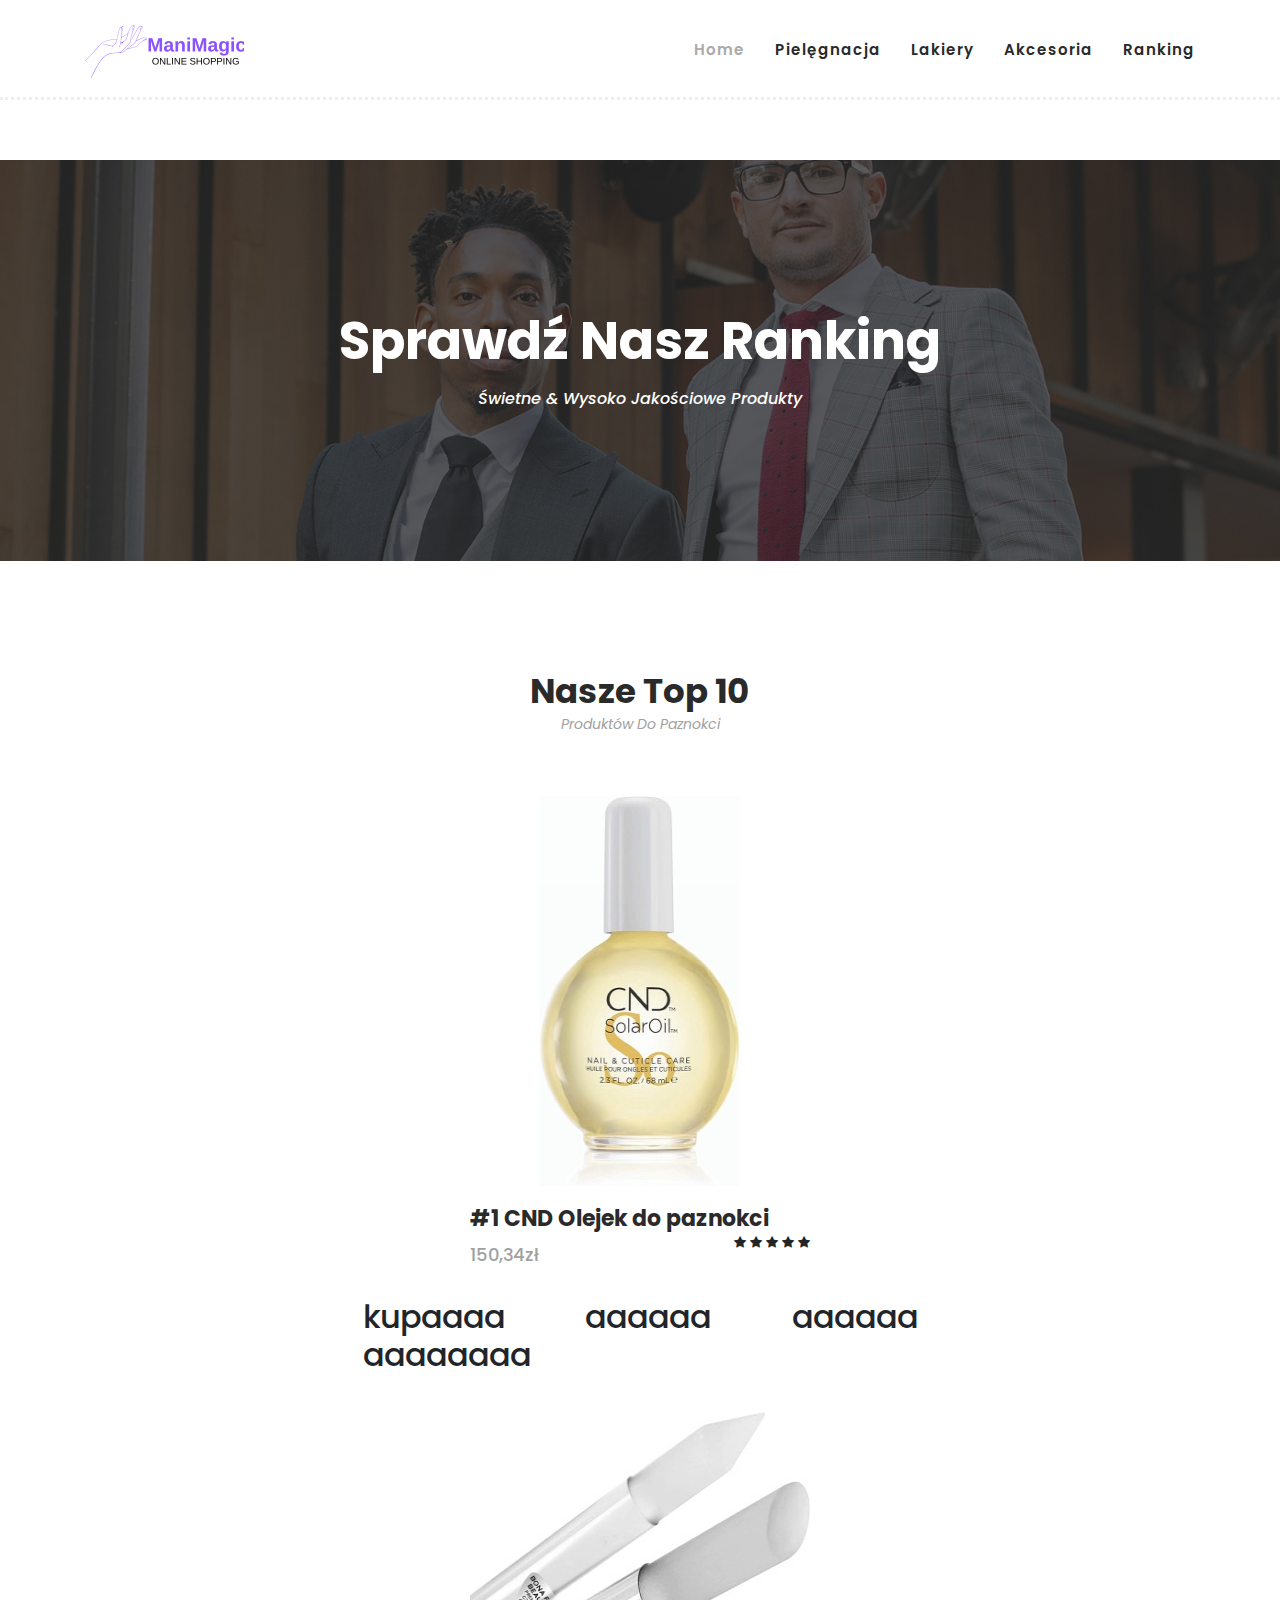
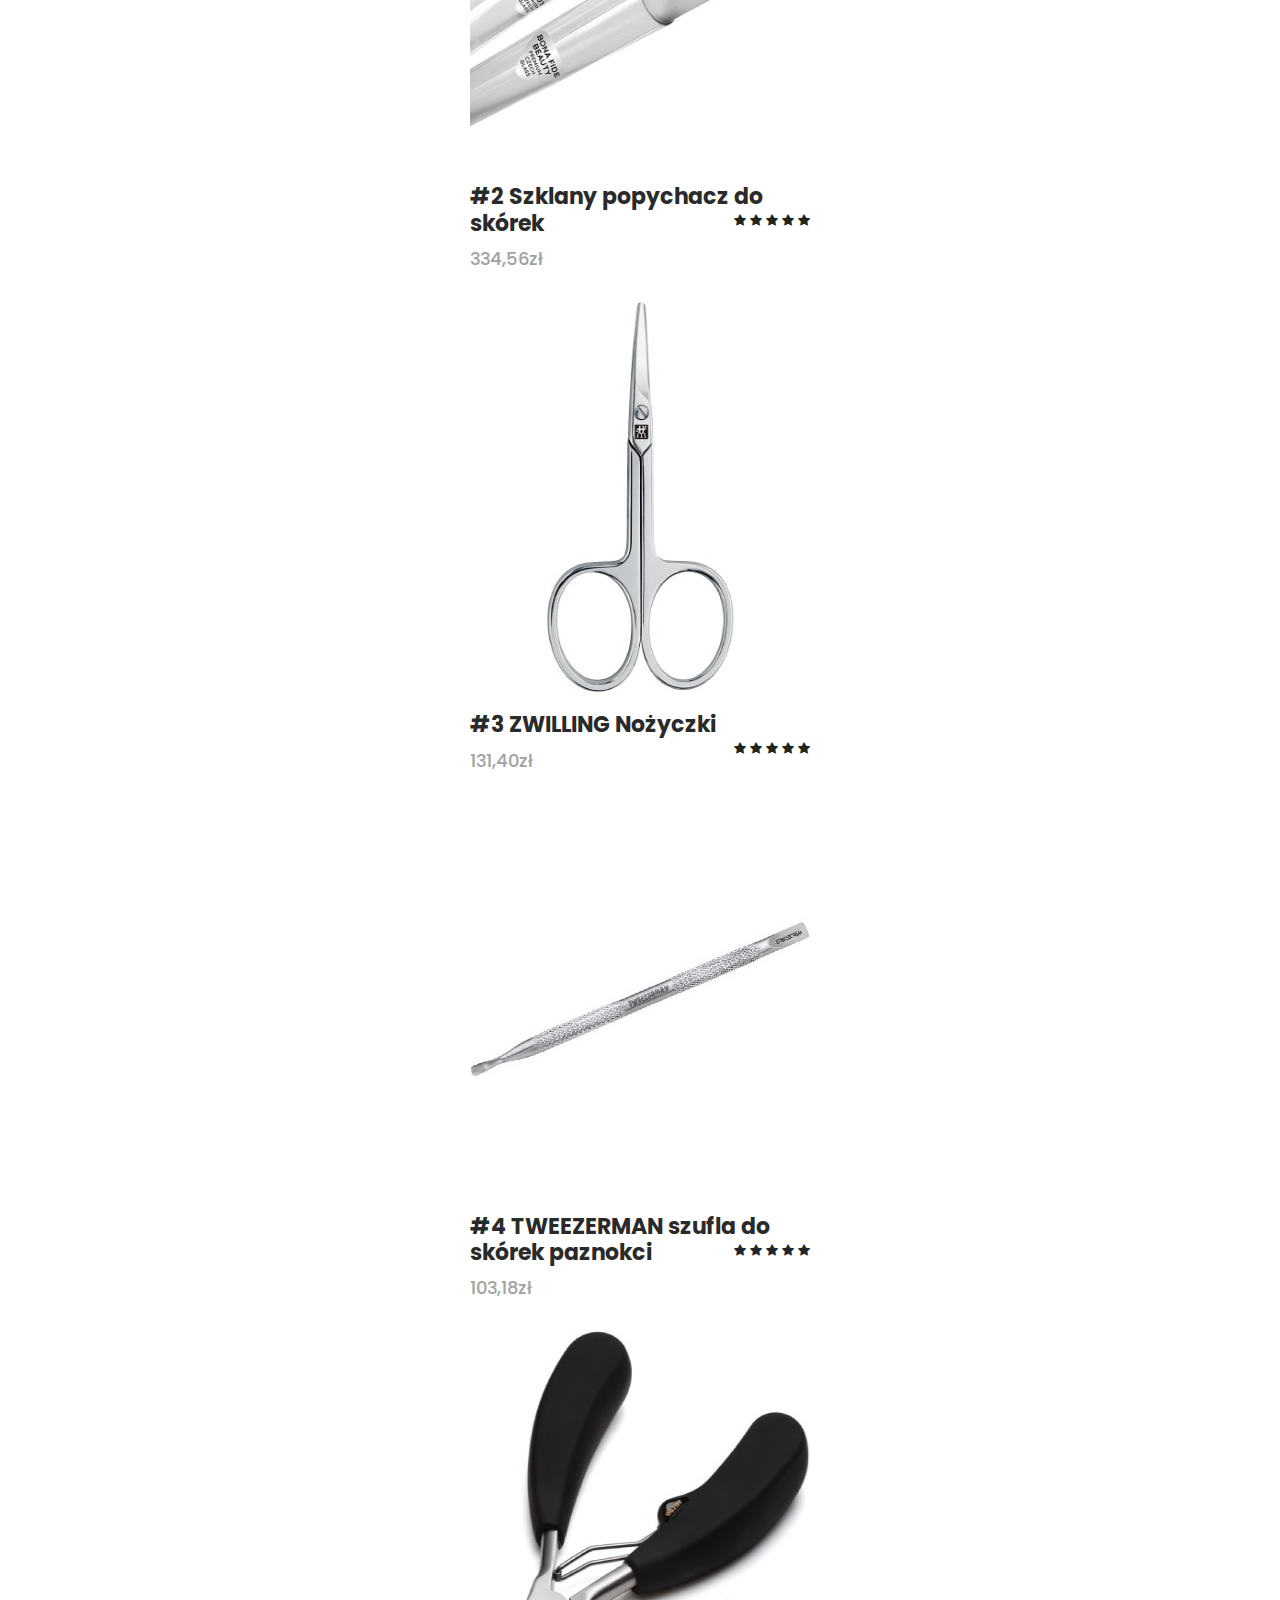
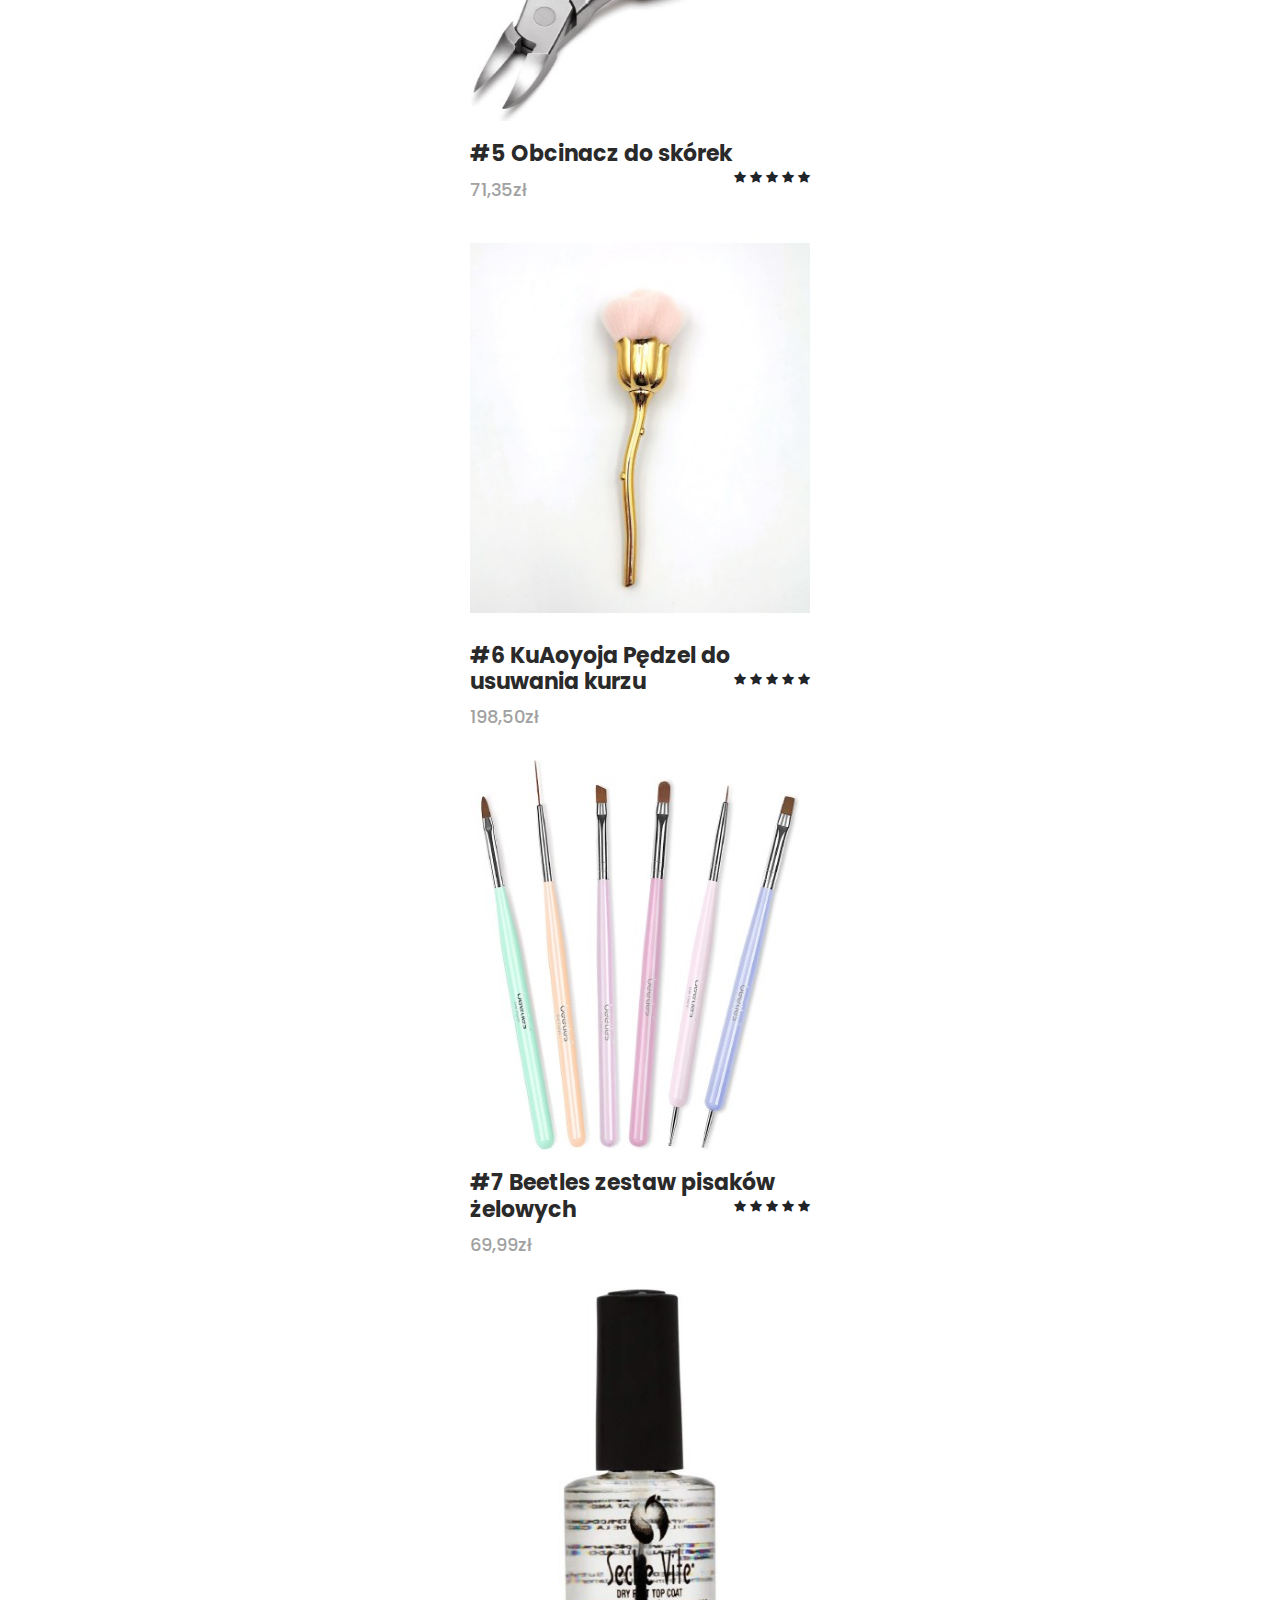
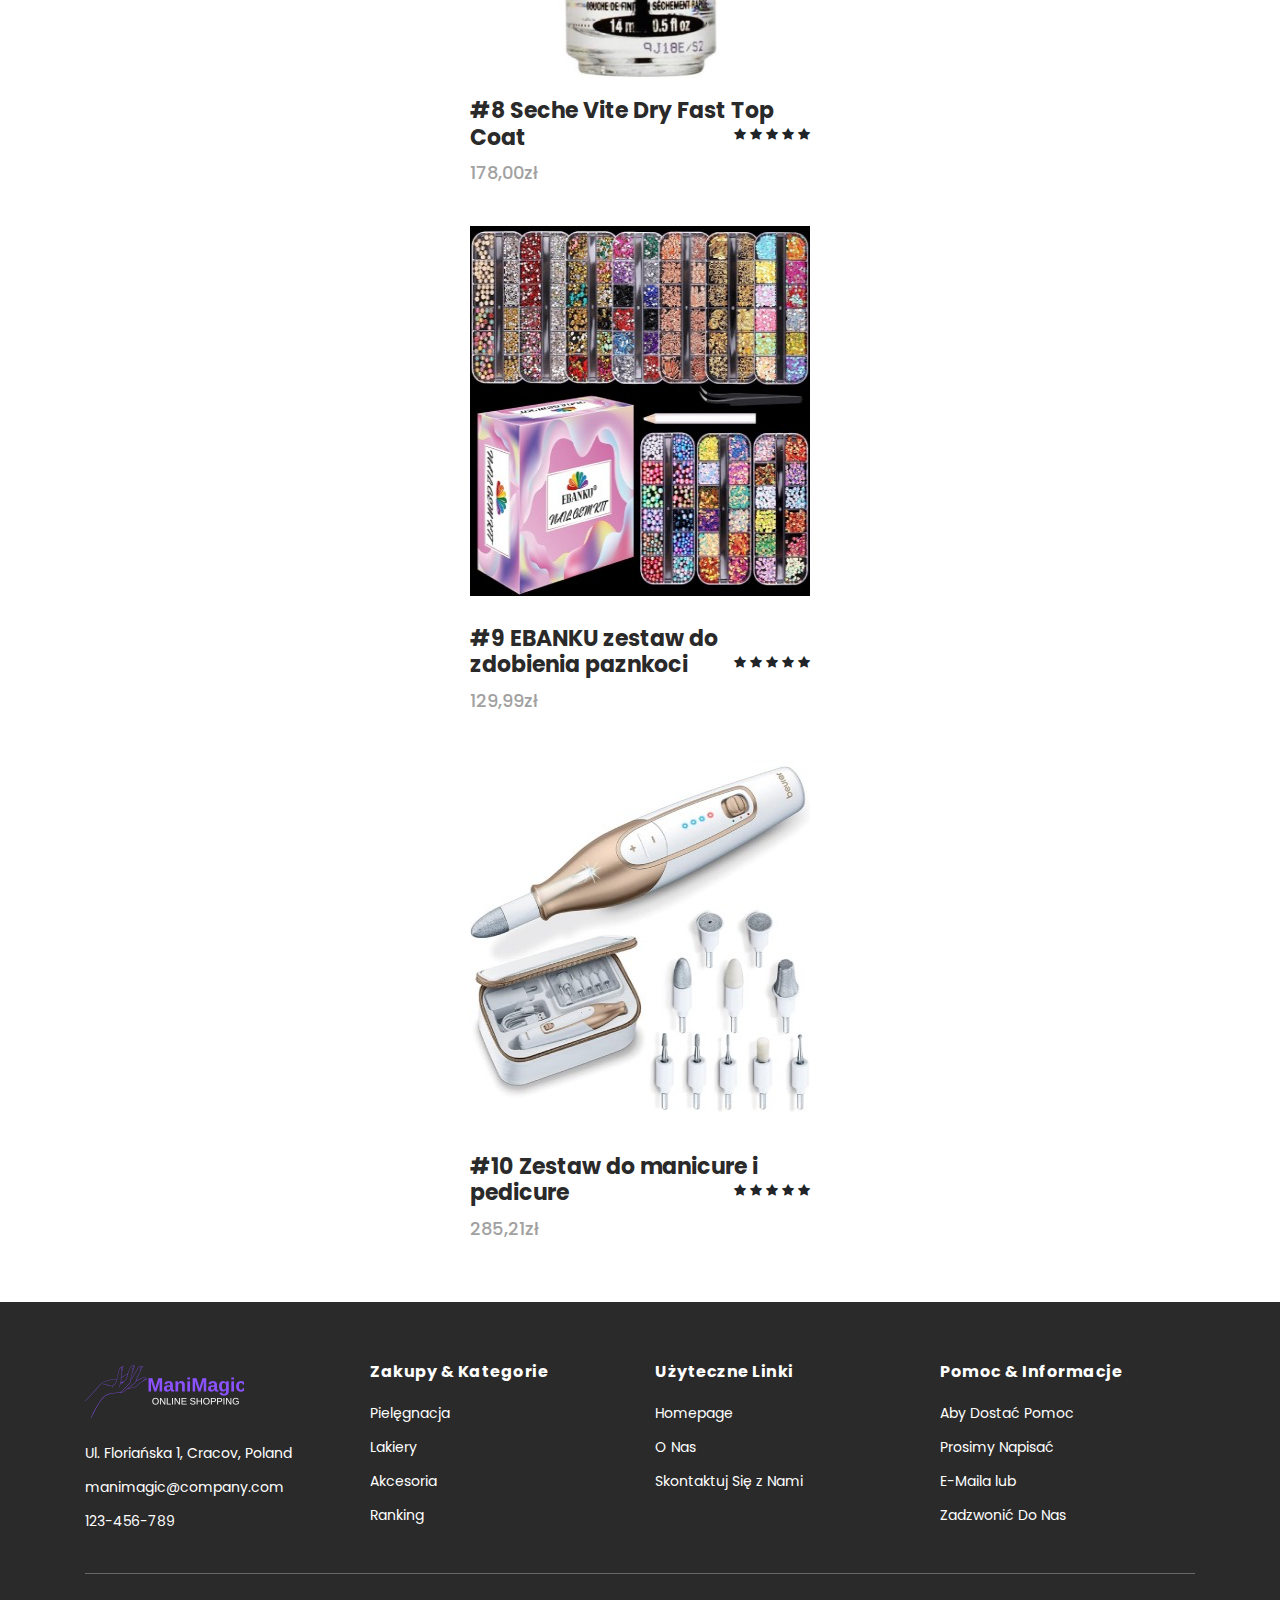
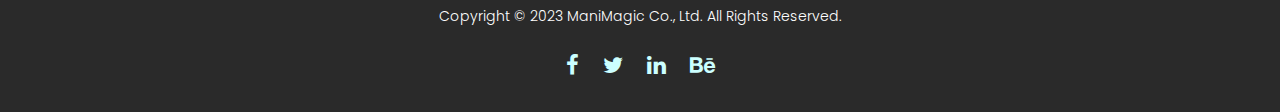
==== commit 98cfa805: "stronka" ====
--- a/strona2/products.html
+++ b/strona2/products.html
@@ -9,7 +9,7 @@
     <meta name="author" content="">
     <link href="https://fonts.googleapis.com/css?family=Poppins:100,200,300,400,500,600,700,800,900&display=swap" rel="stylesheet">
 
-    <title>Hexashop - Product Listing Page</title>
+    <title>ManiMagic - Strona z Rankingiem</title>
 
 
     <!-- Additional CSS Files -->
@@ -58,9 +58,9 @@
                         <!-- ***** Menu Start ***** -->
                         <ul class="nav">
                             <li class="scroll-to-section"><a href="index.html" class="active">Home</a></li>
-                            <li class="scroll-to-section"><a href="index.html">Nail Care</a></li>
-                            <li class="scroll-to-section"><a href="index.html">Nail Polish</a></li>
-                            <li class="scroll-to-section"><a href="index.html">Accesories</a></li>
+                            <li class="scroll-to-section"><a href="index.html">Pielęgnacja</a></li>
+                            <li class="scroll-to-section"><a href="index.html">Lakiery</a></li>
+                            <li class="scroll-to-section"><a href="index.html">Akcesoria</a></li>
                             <li class="scroll-to-section"><a href="#">Ranking</a></li>
                         </ul>        
                         <a class='menu-trigger'>
@@ -80,8 +80,8 @@
             <div class="row">
                 <div class="col-lg-12">
                     <div class="inner-content">
-                        <h2>Check Our Ranking</h2>
-                        <span>Awesome &amp; Quality Nail Products</span>
+                        <h2>Sprawdź Nasz Ranking</h2>
+                        <span>Świetne &amp; Wysoko Jakościowe Produkty</span>
                     </div>
                 </div>
             </div>
@@ -96,14 +96,14 @@
             <div class="row">
                 <div class="col-lg-12">
                     <div class="section-heading">
-                        <h2>Our Top 10</h2>
-                        <span>And 5 Bonus Products</span>
+                        <h2>Nasze Top 10</h2>
+                        <span>Produktów Do Paznokci</span>
                     </div>
                 </div>
             </div>
         </div>
         <div class="container">
-            <div class="row">
+            
                 <div class="col-lg-4">
                     <div class="item">
                         <div class="thumb">
@@ -112,7 +112,7 @@
                                     <li><a href="https://amzn.to/3NPo1HS"><i class="fa fa-shopping-cart"></i></a></li>
                                 </ul>
                             </div>
-                            <a href="https://amzn.to/3NPo1HS"><img src="assets/images/men-01.jpg" alt="" width="370" height="390"></a>
+                            <a href="https://amzn.to/3NPo1HS"><img src="assets/images/product1.jpg" alt="" width="370" height="390"></a>
                         </div>
                         <div class="down-content">
                             <h4>#1 CND Olejek do paznokci</h4>
@@ -127,6 +127,10 @@
                             </ul>
                         </div>
                     </div>
+                    
+                </div>
+                <div class="fav">
+                        <h2>kupaaaa aaaaaa aaaaaa aaaaaaaa</h2>
                 </div>
                 <div class="col-lg-4">
                     <div class="item">
@@ -136,7 +140,7 @@
                                     <li><a href="https://amzn.to/46X5diX"><i class="fa fa-shopping-cart"></i></a></li>
                                 </ul>
                             </div>
-                            <a href="https://amzn.to/46X5diX"><img src="assets/images/men-02.jpg" alt="" width="370" height="390"></a>
+                            <a href="https://amzn.to/46X5diX"><img src="assets/images/product2.jpg" alt="" width="370" height="390"></a>
                         </div>
                         <div class="down-content">
                             <h4>#2 Szklany popychacz do skórek</h4>
@@ -160,7 +164,7 @@
                                     <li><a href="https://amzn.to/46NyZGN"><i class="fa fa-shopping-cart"></i></a></li>
                                 </ul>
                             </div>
-                            <a href="https://amzn.to/46NyZGN"><img src="assets/images/men-03.jpg" alt="" width="370" height="390"></a>
+                            <a href="https://amzn.to/46NyZGN"><img src="assets/images/product3.jpg" alt="" width="370" height="390"></a>
                         </div>
                         <div class="down-content">
                             <h4>#3 ZWILLING Nożyczki</h4>
@@ -184,7 +188,7 @@
                                     <li><a href="https://amzn.to/3Q0i8ua"><i class="fa fa-shopping-cart"></i></a></li>
                                 </ul>
                             </div>
-                            <a href="https://amzn.to/3Q0i8ua"><img src="assets/images/women-01.jpg" alt="" width="370" height="390"></a>
+                            <a href="https://amzn.to/3Q0i8ua"><img src="assets/images/product4.jpg" alt="" width="370" height="390"></a>
                         </div>
                         <div class="down-content">
                             <h4>#4 TWEEZERMAN szufla do skórek paznokci</h4>
@@ -208,10 +212,10 @@
                                     <li><a href="https://amzn.to/3NRR2CW"><i class="fa fa-shopping-cart"></i></a></li>
                                 </ul>
                             </div>
-                            <a href="https://amzn.to/3NRR2CW"><img src="assets/images/women-02.jpg" alt="" width="370" height="390"></a>
-                        </div>
-                        <div class="down-content">
-                            <h4>#5 Szklany popychacz do skórek</h4>
+                            <a href="https://amzn.to/3NRR2CW"><img src="assets/images/product5.jpg" alt="" width="370" height="390"></a>
+                        </div>
+                        <div class="down-content">
+                            <h4>#5 Obcinacz do skórek</h4>
                             <span>71,35zł</span>
                             <ul class="stars">
                                 <br>
@@ -232,7 +236,7 @@
                                     <li><a href="https://amzn.to/3Q2j5T4"><i class="fa fa-shopping-cart"></i></a></li>
                                 </ul>
                             </div>
-                            <a href="https://amzn.to/3Q2j5T4"><img src="assets/images/women-03.jpg" alt="" width="370" height="390"></a>
+                            <a href="https://amzn.to/3Q2j5T4"><img src="assets/images/product6.jpg" alt="" width="370" height="390"></a>
                         </div>
                         <div class="down-content">
                             <h4>#6 KuAoyoja Pędzel do usuwania kurzu</h4>
@@ -256,7 +260,7 @@
                                     <li><a href="https://amzn.to/44we0GH"><i class="fa fa-shopping-cart"></i></a></li>
                                 </ul>
                             </div>
-                            <a href="https://amzn.to/44we0GH"><img src="assets/images/kid-01.jpg" alt="" width="370" height="390"></a>
+                            <a href="https://amzn.to/44we0GH"><img src="assets/images/product7.jpg" alt="" width="370" height="390"></a>
                         </div>
                         <div class="down-content">
                             <h4>#7 Beetles zestaw pisaków żelowych</h4>
@@ -280,7 +284,7 @@
                                     <li><a href="https://amzn.to/3pSN6tM"><i class="fa fa-shopping-cart"></i></a></li>
                                 </ul>
                             </div>
-                            <a href="https://amzn.to/3pSN6tM"><img src="assets/images/kid-02.jpg" alt="" width="370" height="390"></a>
+                            <a href="https://amzn.to/3pSN6tM"><img src="assets/images/product8.jpg" alt="" width="370" height="390"></a>
                         </div>
                         <div class="down-content">
                             <h4>#8 Seche Vite Dry Fast Top Coat</h4>
@@ -304,7 +308,7 @@
                                     <li><a href="https://amzn.to/44GGDkm"><i class="fa fa-shopping-cart"></i></a></li>
                                 </ul>
                             </div>
-                            <a href="https://amzn.to/44GGDkm"><img src="assets/images/kid-03.jpg" alt="" width="370" height="390"></a>
+                            <a href="https://amzn.to/44GGDkm"><img src="assets/images/product9.jpg" alt="" width="370" height="390"></a>
                         </div>
                         <div class="down-content">
                             <h4>#9 EBANKU zestaw do zdobienia paznkoci</h4>
@@ -328,10 +332,10 @@
                                     <li><a href="https://amzn.to/3rD6one"><i class="fa fa-shopping-cart"></i></a></li>
                                 </ul>
                             </div>
-                            <a href="https://amzn.to/3rD6one"><img src="assets/images/men-04.jpg" alt="" width="370" height="390"></a>
-                        </div>
-                        <div class="down-content">
-                            <h4>#10 zestaw do manicure i pedicure</h4>
+                            <a href="https://amzn.to/3rD6one"><img src="assets/images/product10.jpg" alt="" width="370" height="390"></a>
+                        </div>
+                        <div class="down-content">
+                            <h4>#10 Zestaw do manicure i pedicure</h4>
                             <span>285,21zł</span>
                             <ul class="stars">
                                 <br>
@@ -344,127 +348,7 @@
                         </div>
                     </div>
                 </div>
-                <div class="col-lg-4">
-                    <div class="item">
-                        <div class="thumb">
-                            <div class="hover-content">
-                                <ul>
-                                    <li><a href="https://amzn.to/46X5diX"><i class="fa fa-shopping-cart"></i></a></li>
-                                </ul>
-                            </div>
-                            <a href="https://amzn.to/46X5diX"><img src="assets/images/woman-04.jpg" alt="" width="370" height="390"></a>
-                        </div>
-                        <div class="down-content">
-                            <h4>BONUS#1 OPI DTLA Kolekcja Lakier do paznokci</h4>
-                            <span>81,90zł</span>
-                            <ul class="stars">
-                                <br>
-                                <li><i class="fa fa-star"></i></li>
-                                <li><i class="fa fa-star"></i></li>
-                                <li><i class="fa fa-star"></i></li>
-                                <li><i class="fa fa-star"></i></li>
-                                <li><i class="fa fa-star"></i></li>
-                            </ul>
-                        </div>
-                    </div>
-                </div>
-                <div class="col-lg-4">
-                    <div class="item">
-                        <div class="thumb">
-                            <div class="hover-content">
-                                <ul>
-                                    <li><a href="https://amzn.to/46NyZGN"><i class="fa fa-shopping-cart"></i></a></li>
-                                </ul>
-                            </div>
-                            <a href="https://amzn.to/46NyZGN"><img src="assets/images/men-03.jpg" alt="" width="370" height="390"></a>
-                        </div>
-                        <div class="down-content">
-                            <h4>#3 ZWILLING Nożyczki</h4>
-                            <span>131,40zł</span>
-                            <ul class="stars">
-                                <br>
-                                <li><i class="fa fa-star"></i></li>
-                                <li><i class="fa fa-star"></i></li>
-                                <li><i class="fa fa-star"></i></li>
-                                <li><i class="fa fa-star"></i></li>
-                                <li><i class="fa fa-star"></i></li>
-                            </ul>
-                        </div>
-                    </div>
-                </div>
-                <div class="col-lg-4">
-                    <div class="item">
-                        <div class="thumb">
-                            <div class="hover-content">
-                                <ul>
-                                    <li><a href="https://amzn.to/3NPo1HS"><i class="fa fa-shopping-cart"></i></a></li>
-                                </ul>
-                            </div>
-                            <a href="https://amzn.to/3NPo1HS"><img src="assets/images/men-01.jpg" alt="" width="370" height="390"></a>
-                        </div>
-                        <div class="down-content">
-                            <h4>#1 CND Olejek do paznokci</h4>
-                            <span>150,34zł</span>
-                            <ul class="stars">
-                                <br>
-                                <li><i class="fa fa-star"></i></li>
-                                <li><i class="fa fa-star"></i></li>
-                                <li><i class="fa fa-star"></i></li>
-                                <li><i class="fa fa-star"></i></li>
-                                <li><i class="fa fa-star"></i></li>
-                            </ul>
-                        </div>
-                    </div>
-                </div>
-                <div class="col-lg-4">
-                    <div class="item">
-                        <div class="thumb">
-                            <div class="hover-content">
-                                <ul>
-                                    <li><a href="https://amzn.to/46X5diX"><i class="fa fa-shopping-cart"></i></a></li>
-                                </ul>
-                            </div>
-                            <a href="https://amzn.to/46X5diX"><img src="assets/images/men-02.jpg" alt="" width="370" height="390"></a>
-                        </div>
-                        <div class="down-content">
-                            <h4>#2 Szklany popychacz do skórek</h4>
-                            <span>334,56zł</span>
-                            <ul class="stars">
-                                <br>
-                                <li><i class="fa fa-star"></i></li>
-                                <li><i class="fa fa-star"></i></li>
-                                <li><i class="fa fa-star"></i></li>
-                                <li><i class="fa fa-star"></i></li>
-                                <li><i class="fa fa-star"></i></li>
-                            </ul>
-                        </div>
-                    </div>
-                </div>
-                <div class="col-lg-4">
-                    <div class="item">
-                        <div class="thumb">
-                            <div class="hover-content">
-                                <ul>
-                                    <li><a href="https://amzn.to/46NyZGN"><i class="fa fa-shopping-cart"></i></a></li>
-                                </ul>
-                            </div>
-                            <a href="https://amzn.to/46NyZGN"><img src="assets/images/men-03.jpg" alt="" width="370" height="390"></a>
-                        </div>
-                        <div class="down-content">
-                            <h4>#3 ZWILLING Nożyczki</h4>
-                            <span>131,40zł</span>
-                            <ul class="stars">
-                                <br>
-                                <li><i class="fa fa-star"></i></li>
-                                <li><i class="fa fa-star"></i></li>
-                                <li><i class="fa fa-star"></i></li>
-                                <li><i class="fa fa-star"></i></li>
-                                <li><i class="fa fa-star"></i></li>
-                            </ul>
-                        </div>
-                    </div>
-                </div>
-            </div>
+            
         </div>
     </section>
     <!-- ***** Products Area Ends ***** -->
@@ -486,29 +370,29 @@
                     </div>
                 </div>
                 <div class="col-lg-3">
-                    <h4>Shopping &amp; Categories</h4>
+                    <h4>Zakupy &amp; Kategorie</h4>
                     <ul>
-                        <li><a href="index.html">Nail Care</a></li>
-                        <li><a href="index.html">Nail Polish</a></li>
-                        <li><a href="index.html">Accesories</a></li>
+                        <li><a href="index.html">Pielęgnacja</a></li>
+                        <li><a href="index.html">Lakiery</a></li>
+                        <li><a href="index.html">Akcesoria</a></li>
                         <li><a href="#top">Ranking</a></li>
                     </ul>
                 </div>
                 <div class="col-lg-3">
-                    <h4>Useful Links</h4>
+                    <h4>Użyteczne Linki</h4>
                     <ul>
                         <li><a href="index.html">Homepage</a></li>
-                        <li><a href="index.html">About Us</a></li>
-                        <li><a href="#footer">Contact Us</a></li>
+                        <li><a href="index.html">O Nas</a></li>
+                        <li><a href="#footer">Skontaktuj Się z Nami</a></li>
                     </ul>
                 </div>
                 <div class="col-lg-3">
-                    <h4>Help &amp; Information</h4>
+                    <h4>Pomoc &amp; Informacje</h4>
                     <ul>
-                        <li><a href="#footer">To Get Help</a></li>
-                        <li><a href="#footer">Please Write</a></li>
-                        <li><a href="#footer">An E-Mail Or</a></li>
-                        <li><a href="#footer">Make A Call</a></li>
+                        <li><a href="#footer">Aby Dostać Pomoc</a></li>
+                        <li><a href="#footer">Prosimy Napisać</a></li>
+                        <li><a href="#footer">E-Maila lub</a></li>
+                        <li><a href="#footer">Zadzwonić Do Nas</a></li>
                     </ul>
                 </div>
                 <div class="col-lg-12">
